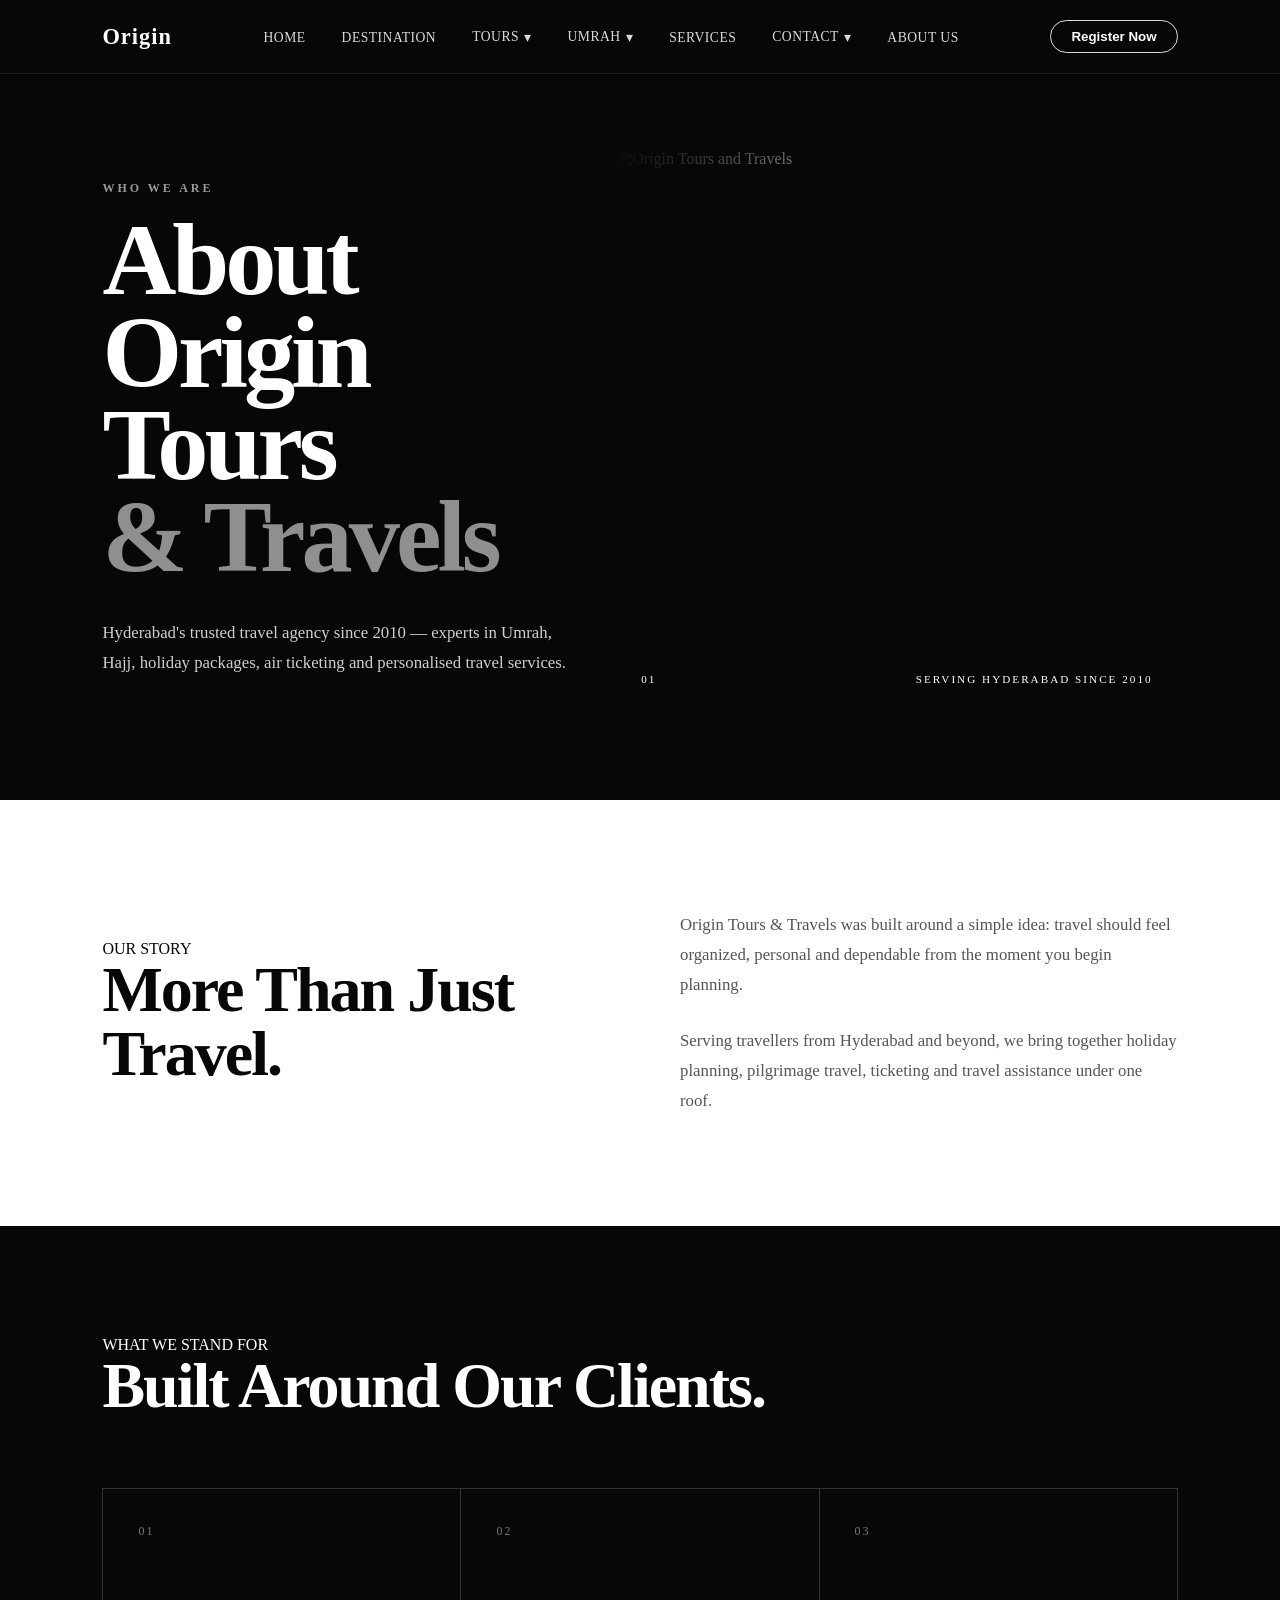
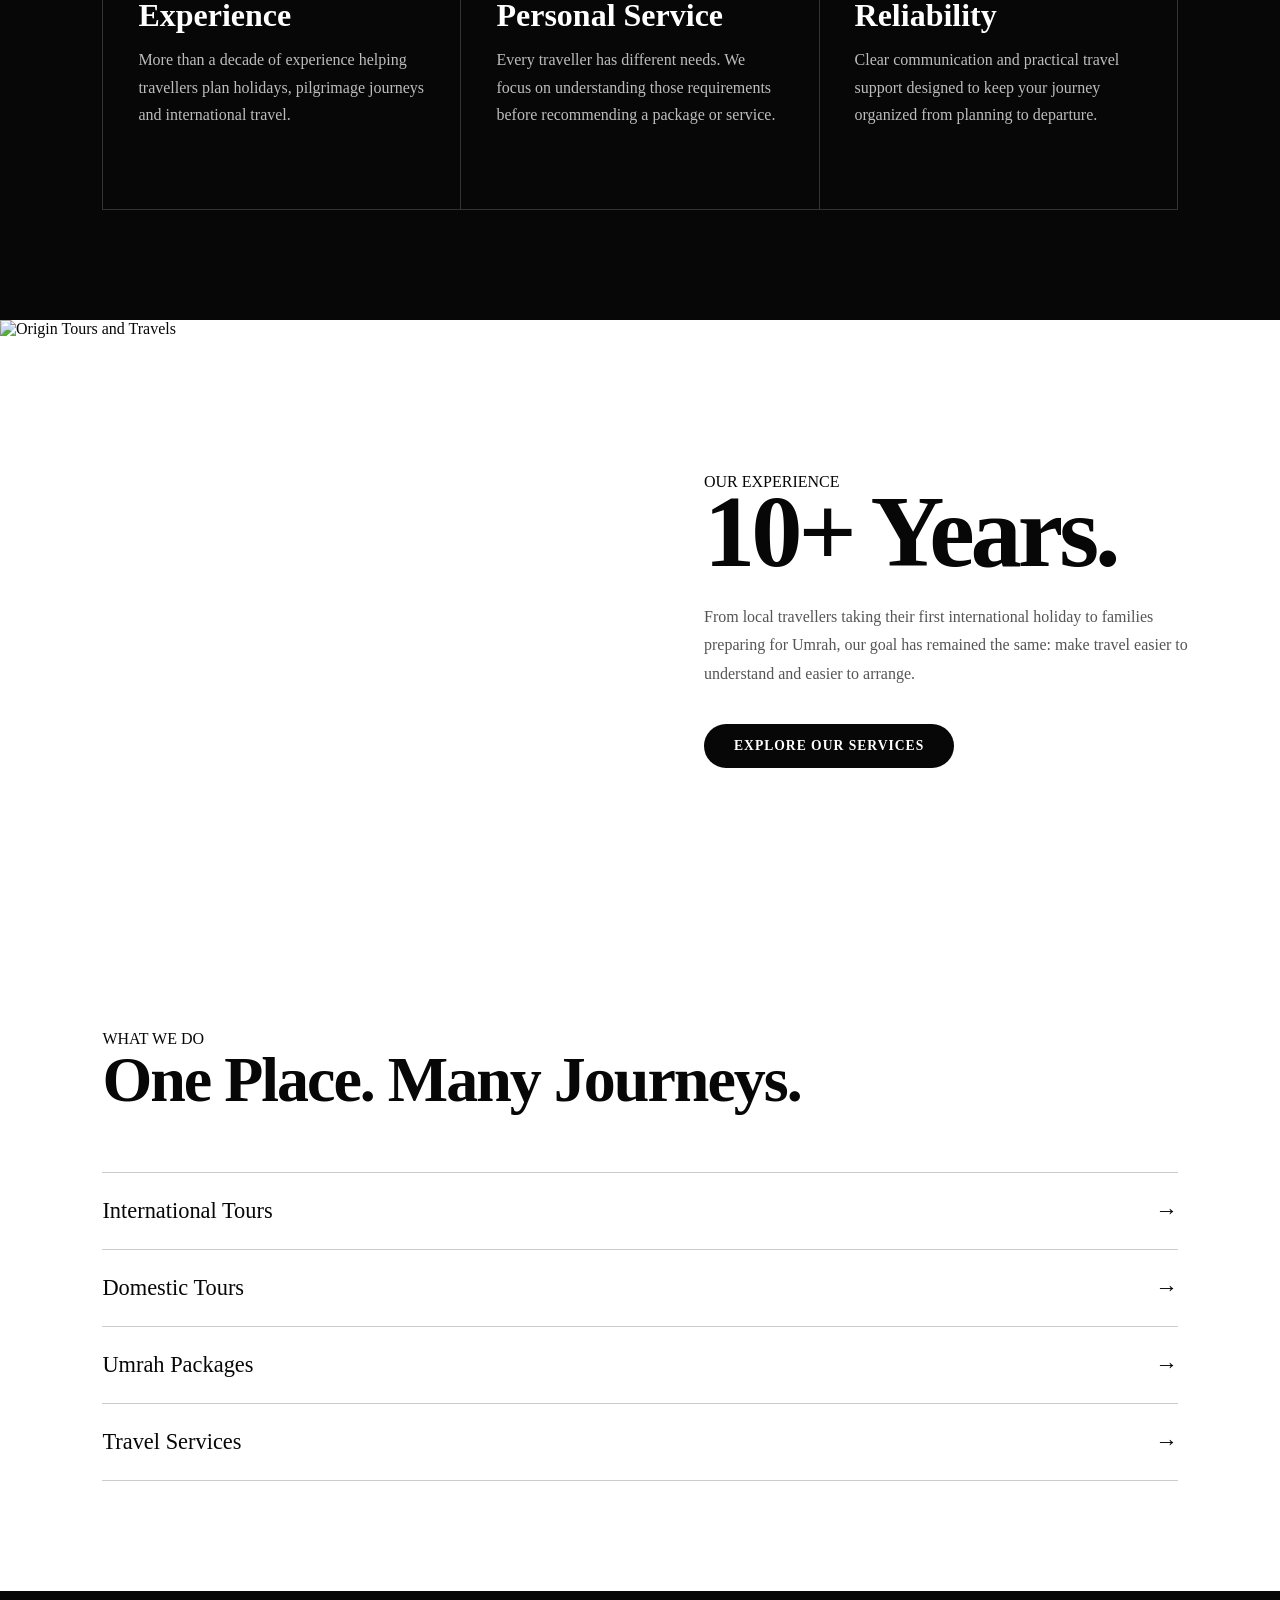
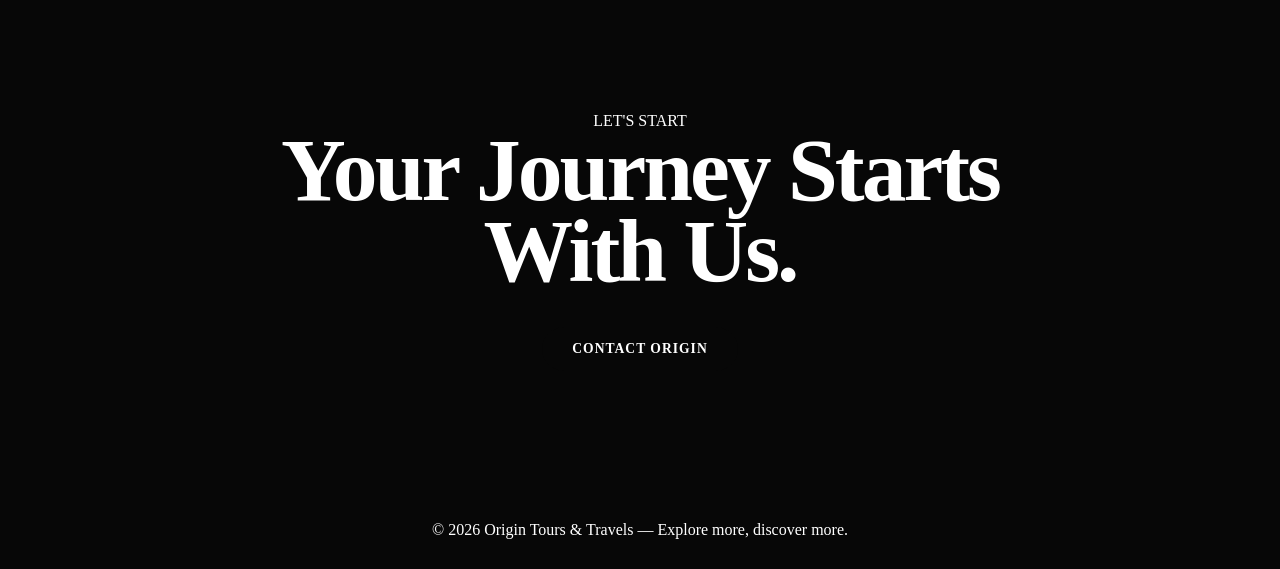
==== about.html @ 69ad1cde "Initial ORIGIN Website" ====
<!DOCTYPE html>
<html lang="en">

<head>
    <meta charset="UTF-8">
    <meta name="viewport" content="width=device-width, initial-scale=1.0">

    <title>Origin — About Us</title>

    <link rel="stylesheet" href="style.css">

    <style>
        @import url('https://fonts.googleapis.com/css2?family=Montserrat:ital,wght@1,200&display=swap');
        /* ========================================================
   ABOUT HERO
======================================================== */

.about-hero {
  position: relative;

  min-height: 75vh;

  display: grid;

  grid-template-columns: 45% 55%;

  align-items: center;

  padding: 150px 8% 90px;

  background-color: #070707;

  color: #ffffff;

  overflow: hidden;
}

.about-hero-content {
  position: relative;

  z-index: 2;

  max-width: 800px;
}

.about-label {
  margin-bottom: 18px;

  font-size: 0.75rem;

  font-weight: 700;

  letter-spacing: 3px;

  text-transform: uppercase;

  color: #999999;
}

.about-hero h1 {
  max-width: 800px;

  font-size: clamp(3.5rem, 8vw, 7rem);

  line-height: 0.9;

  font-weight: 700;

  letter-spacing: -4px;
}

.about-hero h1 span {
  display: block;

  color: #8f8f8f;
}

.about-intro {
  max-width: 620px;

  margin-top: 35px;

  font-size: 1.05rem;

  line-height: 1.8;

  color: #cfcfcf;
}


/* ========================================================
   ABOUT HERO IMAGE
======================================================== */

.about-hero-visual {
  position: relative;

  height: 560px;

  margin-left: 30px;

  overflow: hidden;

  align-self: center;
}

.about-hero-visual img {
  width: 100%;
  height: 100%;

  display: block;

  object-fit: cover;

  object-position: center;

  opacity: 0.9;
}

.about-hero-visual::after {
  content: "";

  position: absolute;

  inset: 0;

  background:
    linear-gradient(
      to right,
      #070707 0%,
      rgba(7, 7, 7, 0.75) 12%,
      rgba(7, 7, 7, 0.15) 38%,
      transparent 60%
    );

  pointer-events: none;
}

.about-hero-visual::before {
  content: "";

  position: absolute;

  inset: 0;

  z-index: 1;

  background:
    linear-gradient(
      to bottom,
      rgba(7, 7, 7, 0.35),
      transparent 20%,
      transparent 80%,
      rgba(7, 7, 7, 0.7)
    );

  pointer-events: none;
}


/* ========================================================
   ABOUT HERO CAPTION
======================================================== */

.about-hero-visual .hero-image-caption {
  position: absolute;

  z-index: 2;

  bottom: 25px;

  left: 25px;

  right: 25px;

  display: flex;

  justify-content: space-between;

  align-items: center;

  color: #ffffff;

  font-size: 0.7rem;

  letter-spacing: 2px;

  text-transform: uppercase;
}


/* ========================================================
   ABOUT STORY
======================================================== */

.about-story {
  display: grid;

  grid-template-columns: 1fr 1fr;

  gap: 80px;

  padding: 110px 8%;

  background-color: #ffffff;

  color: #070707;

  align-items: center;
}

.about-story-heading {
  max-width: 650px;
}

.about-story-heading h2 {
  font-size: clamp(2.5rem, 5vw, 4.5rem);

  line-height: 1;

  letter-spacing: -2px;
}

.about-story-text {
  max-width: 550px;

  color: #555555;

  line-height: 1.8;

  font-size: 1.05rem;
}

.about-story-text p + p {
  margin-top: 25px;
}


/* ========================================================
   ABOUT VALUES
======================================================== */

.about-values {
  padding: 110px 8%;

  background-color: #070707;

  color: #ffffff;
}

.about-values-heading {
  max-width: 700px;

  margin-bottom: 70px;
}

.about-values-heading h2 {
  font-size: clamp(2.5rem, 5vw, 4.5rem);

  line-height: 1;

  letter-spacing: -2px;
}

.about-values-grid {
  display: grid;

  grid-template-columns: repeat(3, 1fr);

  gap: 1px;

  background-color: #333333;

  border: 1px solid #333333;
}

.about-value {
  min-height: 320px;

  padding: 35px;

  background-color: #070707;
}

.about-value-number {
  display: block;

  margin-bottom: 60px;

  color: #777777;

  font-size: 0.75rem;

  letter-spacing: 2px;
}

.about-value h3 {
  margin-bottom: 15px;

  font-size: 2rem;

  line-height: 1;
}

.about-value p {
  color: #bdbdbd;

  line-height: 1.7;
}


/* ========================================================
   ABOUT EXPERIENCE
======================================================== */

.about-experience {
  display: grid;

  grid-template-columns: 1fr 1fr;

  min-height: 600px;

  background-color: #ffffff;

  color: #070707;
}

.about-experience-image {
  min-height: 600px;
}

.about-experience-image img {
  width: 100%;
  height: 100%;

  display: block;

  object-fit: cover;
}

.about-experience-content {
  padding: 80px 10%;

  display: flex;

  flex-direction: column;

  justify-content: center;

  align-items: flex-start;
}

.about-experience-content h2 {
  margin-bottom: 30px;

  font-size: clamp(4rem, 8vw, 8rem);

  line-height: 0.8;

  letter-spacing: -4px;
}

.about-experience-content p:not(.section-label) {
  max-width: 500px;

  margin-bottom: 35px;

  color: #555555;

  line-height: 1.8;
}


/* ========================================================
   ABOUT BUTTON
======================================================== */

.about-btn {
  display: inline-block;

  padding: 14px 30px;

  background-color: #070707;

  color: #ffffff;

  border-radius: 30px;

  text-decoration: none;

  font-size: 0.85rem;

  font-weight: 700;

  letter-spacing: 1px;

  text-transform: uppercase;

  transition:
    transform 0.2s ease;
}

.about-btn:hover {
  transform: translateY(-3px);
}


/* ========================================================
   ABOUT SERVICES
======================================================== */

.about-services {
  padding: 110px 8%;

  background-color: #ffffff;

  color: #070707;
}

.about-services-heading {
  max-width: 700px;

  margin-bottom: 60px;
}

.about-services-heading h2 {
  font-size: clamp(2.5rem, 5vw, 4.5rem);

  line-height: 1;

  letter-spacing: -2px;
}

.about-services-list {
  border-top: 1px solid #cccccc;
}

.about-service-item {
  display: flex;

  justify-content: space-between;

  align-items: center;

  padding: 25px 0;

  border-bottom: 1px solid #cccccc;

  color: #070707;

  text-decoration: none;

  font-size: 1.4rem;

  transition:
    padding-left 0.2s ease;
}

.about-service-item:hover {
  padding-left: 10px;
}


/* ========================================================
   ABOUT CTA
======================================================== */

.about-cta {
  min-height: 500px;

  padding: 100px 8%;

  background-color: #070707;

  color: #ffffff;

  display: flex;

  flex-direction: column;

  align-items: center;

  justify-content: center;

  text-align: center;
}

.about-cta h2 {
  max-width: 900px;

  margin-bottom: 35px;

  font-size: clamp(3rem, 7vw, 6rem);

  line-height: 0.9;

  letter-spacing: -3px;
}


/* ========================================================
   ABOUT RESPONSIVE
======================================================== */

@media (max-width: 1000px) {

  .about-hero {
    grid-template-columns: 1fr 1fr;
  }

  .about-hero-visual {
    height: 500px;
  }

  .about-values-grid {
    grid-template-columns: 1fr;
  }

}


@media (max-width: 900px) {

  .about-story {
    grid-template-columns: 1fr;
  }

  .about-experience {
    grid-template-columns: 1fr;
  }

  .about-experience-image {
    min-height: 450px;
  }

}


@media (max-width: 700px) {

  .about-hero {
    min-height: 75vh;

    grid-template-columns: 1fr;

    padding: 140px 6% 70px;
  }

  .about-hero h1 {
    letter-spacing: -2px;
  }

  .about-intro {
    font-size: 0.95rem;
  }

  .about-hero-visual {
    height: 400px;

    margin-left: 0;

    margin-top: 50px;
  }

  .about-story {
    padding: 80px 6%;
  }

  .about-values {
    padding: 80px 6%;
  }

  .about-value {
    min-height: 280px;

    padding: 28px;
  }

  .about-experience-image {
    min-height: 350px;
  }

  .about-experience-content {
    padding: 70px 6%;
  }

  .about-services {
    padding: 80px 6%;
  }

  .about-service-item {
    font-size: 1.1rem;
  }

  .about-cta {
    min-height: 400px;

    padding: 80px 6%;
  }

}
    </style>
</head>

<body>

    <!-- ========================================================
         NAVBAR
    ========================================================= -->

    <header class="navbar">

        <div class="logo">
            Origin
        </div>

        <nav class="nav-links">

            <div class="nav-item">
                <a href="index.html" class="nav-link">
                    Home
                </a>
            </div>

            <div class="nav-item">
                <a href="destinations.html" class="nav-link">
                    Destination
                </a>
            </div>

            <div class="nav-item has-dropdown">

                <a href="tours.html" class="nav-link">
                    Tours
                </a>

                <div class="dropdown">
                    <a href="Internationaltours.html">
                        International Tours
                    </a>

                    <a href="Domestictours.html">
                        Domestic Tours
                    </a>
                </div>

            </div>

            <div class="nav-item has-dropdown">

                <a href="Umrah.html" class="nav-link">
                    Umrah
                </a>

                <div class="dropdown">
                    <a href="Umrah.html">
                        Economy Umrah
                    </a>

                    <a href="Umrah.html">
                        VIP Umrah
                    </a>
                </div>

            </div>

            <div class="nav-item">

                <a href="services.html" class="nav-link">
                    Services
                </a>

            </div>

            <div class="nav-item has-dropdown">

                <a href="contact.html" class="nav-link">
                    Contact
                </a>

                <div class="dropdown">

                    <a href="contact.html">
                        Contact Page
                    </a>

                    <a href="mailto:Originsoftware@gmail.com">
                        Email
                    </a>

                    <a
                        href="https://www.instagram.com/originsoftwares"
                        target="_blank"
                    >
                        Instagram
                    </a>

                </div>

            </div>

            <div class="nav-item">

                <a href="about.html" class="nav-link">
                    About Us
                </a>

            </div>

        </nav>

        <button class="nav-btn">
            Register Now
        </button>

    </header>


    <!-- ========================================================
         MAIN
    ========================================================= -->

    <main>


        <!-- ====================================================
             ABOUT HERO
        ===================================================== -->

        <section class="about-hero">

            <div class="about-hero-content">

                <p class="about-label">
                    WHO WE ARE
                </p>

                <h1>
                    About Origin Tours
                    <span>&amp; Travels</span>
                </h1>

                <p class="about-intro">
                    Hyderabad's trusted travel agency since 2010 —
                    experts in Umrah, Hajj, holiday packages,
                    air ticketing and personalised travel services.
                </p>

            </div>


            <!-- HERO IMAGE -->

            <div class="about-hero-visual">

                <img
                    src="New folder/about-hero.jpg"
                    alt="Origin Tours and Travels"
                >

                <div class="hero-image-caption">

                    <span>
                        01
                    </span>

                    <span>
                        SERVING HYDERABAD SINCE 2010
                    </span>

                </div>

            </div>

        </section>


        <!-- ====================================================
             INTRO / STORY
        ===================================================== -->

        <section class="about-story">

            <div class="about-story-heading">

                <p class="section-label">
                    OUR STORY
                </p>

                <h2>
                    More Than
                    Just Travel.
                </h2>

            </div>

            <div class="about-story-text">

                <p>
                    Origin Tours &amp; Travels was built around a simple
                    idea: travel should feel organized, personal and
                    dependable from the moment you begin planning.
                </p>

                <p>
                    Serving travellers from Hyderabad and beyond,
                    we bring together holiday planning, pilgrimage
                    travel, ticketing and travel assistance under one roof.
                </p>

            </div>

        </section>


        <!-- ====================================================
             WHAT WE STAND FOR
        ===================================================== -->

        <section class="about-values">

            <div class="about-values-heading">

                <p class="section-label">
                    WHAT WE STAND FOR
                </p>

                <h2>
                    Built Around
                    Our Clients.
                </h2>

            </div>


            <div class="about-values-grid">


                <!-- VALUE 01 -->

                <article class="about-value">

                    <span class="about-value-number">
                        01
                    </span>

                    <h3>
                        Experience
                    </h3>

                    <p>
                        More than a decade of experience helping
                        travellers plan holidays, pilgrimage journeys
                        and international travel.
                    </p>

                </article>


                <!-- VALUE 02 -->

                <article class="about-value">

                    <span class="about-value-number">
                        02
                    </span>

                    <h3>
                        Personal Service
                    </h3>

                    <p>
                        Every traveller has different needs.
                        We focus on understanding those requirements
                        before recommending a package or service.
                    </p>

                </article>


                <!-- VALUE 03 -->

                <article class="about-value">

                    <span class="about-value-number">
                        03
                    </span>

                    <h3>
                        Reliability
                    </h3>

                    <p>
                        Clear communication and practical travel
                        support designed to keep your journey
                        organized from planning to departure.
                    </p>

                </article>

            </div>

        </section>


        <!-- ====================================================
             EXPERIENCE SECTION
        ===================================================== -->

        <section class="about-experience">

            <div class="about-experience-image">

                <img
                    src="New folder/about-team.jpg"
                    alt="Origin Tours and Travels"
                >

            </div>

            <div class="about-experience-content">

                <p class="section-label">
                    OUR EXPERIENCE
                </p>

                <h2>
                    10+
                    Years.
                </h2>

                <p>
                    From local travellers taking their first
                    international holiday to families preparing
                    for Umrah, our goal has remained the same:
                    make travel easier to understand and easier
                    to arrange.
                </p>

                <a
                    href="services.html"
                    class="about-btn"
                >
                    Explore Our Services
                </a>

            </div>

        </section>


        <!-- ====================================================
             SERVICES / CAPABILITIES
        ===================================================== -->

        <section class="about-services">

            <div class="about-services-heading">

                <p class="section-label">
                    WHAT WE DO
                </p>

                <h2>
                    One Place.
                    Many Journeys.
                </h2>

            </div>


            <div class="about-services-list">

                <a
                    href="Internationaltours.html"
                    class="about-service-item"
                >
                    <span>International Tours</span>
                    <span>&rarr;</span>
                </a>

                <a
                    href="Domestictours.html"
                    class="about-service-item"
                >
                    <span>Domestic Tours</span>
                    <span>&rarr;</span>
                </a>

                <a
                    href="Umrah.html"
                    class="about-service-item"
                >
                    <span>Umrah Packages</span>
                    <span>&rarr;</span>
                </a>

                <a
                    href="services.html"
                    class="about-service-item"
                >
                    <span>Travel Services</span>
                    <span>&rarr;</span>
                </a>

            </div>

        </section>


        <!-- ====================================================
             CTA
        ===================================================== -->

        <section class="about-cta">

            <p class="section-label">
                LET'S START
            </p>

            <h2>
                Your Journey
                Starts With Us.
            </h2>

            <a
                href="contact.html"
                class="about-btn"
            >
                Contact Origin
            </a>

        </section>

    </main>


    <!-- ========================================================
         FOOTER
    ========================================================= -->

    <footer class="hero-footer">

        <p>
            &copy; 2026 Origin Tours &amp; Travels
            &mdash;
            Explore more, discover more.
        </p>

    </footer>

</body>

</html>
---- style.css ----
/* ========================================================
    1. BASE TYPOGRAPHY & ELEMENTS
    ======================================================== */
    /*
    h1, h2, h3, h4, h5 {
        font-family: "Courier New", Courier, monospace;
        font-size: 28px;
        line-height: 1.5;
        white-space: pre-wrap;
        margin-top: 5px;
        margin-bottom: 5px;
    }

    h6 {
        font-family: "Courier New", Courier, monospace;
        font-size: 22px;
        line-height: 1.5;
        white-space: pre-wrap;
        margin-top: 15px;
        margin-bottom: 0px;
    }

    pre {
        font-family: "Courier New", Courier, monospace;
        font-size: 16px;
        line-height: 1.5;
        white-space: pre-wrap;
        width: 60%;
        max-width: 800px;
        margin: 0 auto;
        font-weight: 500;
    }

    .smooch-sans {
        font-family: "Smooch Sans", sans-serif;
        font-optical-sizing: auto;
        font-weight: 400;
        font-style: normal;
    }
    .smooch-sans--light { font-weight: 300; }
    .smooch-sans--bold  { font-weight: 700; }
    */


    /* ========================================================
    2. HERO & BUTTONS SYSTEM
    ======================================================== */
    /*
    .hero {
        padding: 4rem 2rem 3rem;
        text-align: center;
        border-bottom: 1px solid #eee;
    }

    .hero-badge {
        display: inline-block;
        background: #e6f1fb;
        color: #185fa5;
        font-size: 12px;
        padding: 4px 14px;
        border-radius: 20px;
        margin-bottom: 1.5rem;
    }

    .hero h1 {
        font-size: 2.4rem;
        font-weight: 500;
        margin: 0 0 1rem;
        line-height: 1.2;
    }

    .hero p {
        font-size: 1.05rem;
        color: #666;
        max-width: 520px;
        margin: 0 auto 2rem;
        line-height: 1.7;
    }

    .hero-btns {
        display: flex;
        gap: 12px;
        justify-content: center;
        flex-wrap: wrap;
    }

    .btn-primary {
        background: #111;
        color: #fff;
        border: none;
        padding: 10px 24px;
        border-radius: 8px;
        font-size: 14px;
        text-decoration: none;
    }

    .btn-outline {
        background: transparent;
        color: #111;
        border: 1px solid #ccc;
        padding: 10px 24px;
        border-radius: 8px;
        font-size: 14px;
        text-decoration: none;
    }
    */


    /* ========================================================
    3. STATS SECTION
    ======================================================== */
    /*
    .stats {
        display: grid;
        grid-template-columns: repeat(3, 1fr);
        border-bottom: 1px solid #eee;
    }

    .stat {
        padding: 2rem;
        text-align: center;
        border-right: 1px solid #eee;
    }

    .stat:last-child {
        border-right: none;
    }

    .stat-num {
        font-size: 2rem;
        font-weight: 500;
    }

    .stat-label {
        font-size: 13px;
        color: #888;
        margin-top: 4px;
    }
    */


    /* ========================================================
    4. CARD LAYOUT GRID (LIGHT MODE DEFAULT)
    ======================================================== */
    /*
    .cards-section {
        padding: 4rem 2rem;
        background: #fff;
    }

    .big-card-container {
        width: 100%;
        max-width: 1200px;
        margin: 0 auto;
        background: #fff;
        border: 1px solid #eee;
        border-radius: 16px;
        padding: 2.5rem;
        box-sizing: border-box;
    }

    .quick-access-title {
        font-size: 22px !important;
        font-weight: 500;
        margin-top: 0 !important;
        margin-bottom: 2rem !important;
        color: #111;
    }

    .inner-cards-grid {
        display: grid;
        grid-template-columns: 1fr; 
        gap: 16px;
    }

    .individual-card, .cardsa {
        background: #fff; 
        border: 1px solid #eaeaea; 
        border-radius: 12px; 
        padding: 1.5rem; 
        text-decoration: none;      
        display: block; 
        box-sizing: border-box;
        cursor: pointer; 
    } 

    .individual-card h3, .cardsa h3 { 
        font-size: 16px !important; 
        font-weight: 600; 
        margin-top: 0 !important;
        margin-bottom: 8px !important; 
        color: #111 !important; 
    } 

    .individual-card p, .cardsa p { 
        font-size: 13px !important; 
        color: #666 !important; 
        margin: 0 !important; 
        line-height: 1.6 !important; 
    }
    */


    /* ========================================================
    5. LIGHT MODE HOVER EFFECTS
    ======================================================== */
    /*
    .individual-card:hover, .cardsa:hover { 
        background: #000000 !important; 
        border-color: #000000 !important; 
        box-shadow: 0 10px 30px rgba(0, 0, 0, 0.15) !important; 
        transform: translateY(-2px) !important;
    } 

    .individual-card:hover h3, .cardsa:hover h3,
    .individual-card:hover p, .cardsa:hover p { 
        color: #ffffff !important; 
    }
    */


    /* ========================================================
    6. GLOBAL DARK MODE OVERRIDES
    ======================================================== */
    /*
    body.dark-mode {
        background-color: #121212 !important;
        color: #ffffff !important;
    }

    body.dark-mode .cards-section {
        background: #121212 !important;
    }

    body.dark-mode .big-card-container {
        background: #141414 !important;
        border-color: #222222 !important;
    }

    body.dark-mode .individual-card, body.dark-mode .cardsa {
        background: #121212 !important;
        border-color: #2a2a2a !important;
    }

    body.dark-mode .quick-access-title,
    body.dark-mode .individual-card h3, body.dark-mode .cardsa h3 {
        color: #ffffff !important;
    }

    body.dark-mode .individual-card p, body.dark-mode .cardsa p {
        color: #aaaaaa !important; 
    }

    body.dark-mode .hero p,
    body.dark-mode .stat-label {
        color: #b0b0b0 !important;
    }

    body.dark-mode .hero,
    body.dark-mode .stats,
    body.dark-mode .stat {
        border-color: #2a2a2a !important;
    }
    */

    /* HERO BUTTON FIXES FOR DARK MODE */

    /*
    body.dark-mode .btn-primary {
        background: #ffffff !important;   */ /* Turns button background white */
    /*  color: #121212 !important;      */ /* Turns text dark inside the button */
    /* } */

    /*
    body.dark-mode .btn-outline {
        color: #ffffff !important;
        border-color: #666666 !important;
    }

    body.dark-mode .hero-badge {
        background: #22303f !important;
        color: #64b5f6 !important;
    }
    */

    /* Dark Mode Hover Behavior Override */

    /*
    body.dark-mode .individual-card:hover, body.dark-mode .cardsa:hover {
        background: #ffffff !important;         
        border-color: #ffffff !important;    
        box-shadow: 0 10px 30px rgba(255, 255, 255, 0.15) !important; 
        transform: translateY(-4px) !important; 
    }

    body.dark-mode .individual-card:hover h3, body.dark-mode .cardsa:hover h3 {
        color: #000000 !important;
    }

    body.dark-mode .individual-card:hover p, body.dark-mode .cardsa:hover p {
        color: #222222 !important;   
    }
    */


    /* ========================================================
    7. GLOBAL TRANSITIONS UTILITY
    ======================================================== */
    /*
    body, 
    .cards-section, 
    .big-card-container, 
    .individual-card, 
    .cardsa,
    .individual-card h3, 
    .cardsa h3,
    .individual-card p, 
    .cardsa p,
    .hero, 
    .stats, 
    .stat, 
    .btn-outline, 
    .btn-primary,
    .hero-badge {
        transition: background 0.25s ease, 
                    background-color 0.25s ease, 
                    border-color 0.25s ease, 
                    color 0.25s ease, 
                    transform 0.25s ease, 
                    box-shadow 0.25s ease;
    }
    */
    /* Reset margins to prevent weird gaps around the screen edge */
    /* Reset margins to prevent weird gaps around the screen edge */
    /* Reset margins to prevent weird gaps around the screen edge */


 * {
  margin: 0;
  padding: 0;
  box-sizing: border-box;
}

html,
body {
  width: 100%;
  max-width: 100%;
  overflow-x: hidden;
}


/* ========================================================
   HERO / VIDEO CONTAINER
   ======================================================== */

.video-container {
  position: relative;
  width: 100%;
  height: 100vh;
  overflow: hidden;
  display: flex;
  justify-content: flex-start;
  align-items: center;
  padding-left: 8%;
}
/* ========================================================
   HOME HERO ADDITIONS
======================================================== */

.home-label {
  margin-bottom: 5px;

  font-size: 0.75rem;

  font-weight: 700;

  letter-spacing: 3px;

  text-transform: uppercase;

  color: #dddddd;
}

.hero-content h1 span {
  display: block;

  color: #cfcfcf;
}

.hero-actions {
  display: flex;

  align-items: center;

  gap: 15px;

  margin-top: 5px;
}

.hero-btn {
  display: inline-block;

  background-color: #ffffff;
  color: #060606d6;

  border: 1px solid #ffffff;

  padding: 12px 32px;

  border-radius: 30px;

  font-size: 1rem;
  font-weight: 700;

  text-decoration: none;

  cursor: pointer;
  user-select: none;

  transition:
    background-color 0.25s ease,
    color 0.25s ease,
    border-color 0.25s ease,
    transform 0.25s ease,
    box-shadow 0.25s ease;
}

.hero-btn:hover {
  background-color: transparent;
  color: #ffffff;

  border-color: rgba(255, 255, 255, 0.8);

  transform: none;

  box-shadow:
    0 8px 20px rgba(0, 0, 0, 0.25);
}

.hero-secondary-btn {
  display: inline-block;

  padding: 12px 28px;

  border: 1px solid rgba(255, 255, 255, 0.7);
  border-radius: 30px;

  background-color: transparent;
  color: #ffffff;

  text-decoration: none;

  font-size: 1rem;
  font-weight: 600;

  transition:
    background-color 0.25s ease,
    color 0.25s ease,
    border-color 0.25s ease,
    transform 0.25s ease,
    box-shadow 0.25s ease;
}

.hero-secondary-btn:hover {
  background-color: #ffffff;
  color: #000000;
  border-color: #ffffff;
  transform: none;
  box-shadow:
    0 8px 20px rgba(0, 0, 0, 0.25);
}

/* ========================================================
   HOME INTRO
======================================================== */

.home-intro {
  display: grid;

  grid-template-columns: 1fr 1fr;

  gap: 80px;

  padding: 110px 8%;

  background-color: #ffffff;

  color: #070707;

  align-items: center;
}

.home-intro-heading {
  max-width: 650px;
}

.home-intro-heading h2 {
  font-size: clamp(2.8rem, 5vw, 5rem);

  line-height: 0.95;

  letter-spacing: -3px;
}

.home-intro-content {
  max-width: 550px;
}

.home-intro-content p {
  margin-bottom: 30px;

  color: #555555;

  line-height: 1.8;

  font-size: 1.05rem;
}

.home-text-link {
  display: inline-block;

  color: inherit;

  text-decoration: none;

  font-size: 0.8rem;

  font-weight: 700;

  letter-spacing: 1px;

  text-transform: uppercase;
}

.home-text-link:hover {
  text-decoration: underline;
}


/* ========================================================
   HOME DESTINATIONS
======================================================== */

.home-destinations {
  padding: 110px 8%;

  background-color: #070707;

  color: #ffffff;
}

.home-section-heading {
  display: flex;

  justify-content: space-between;

  align-items: flex-end;

  gap: 40px;

  margin-bottom: 60px;
}

.home-section-heading h2 {
  max-width: 700px;

  font-size: clamp(2.8rem, 5vw, 5rem);

  line-height: 0.95;

  letter-spacing: -3px;
}

.home-section-heading .home-text-link {
  color: #ffffff;

  white-space: nowrap;
}


/* ========================================================
   HOME DESTINATION GRID
======================================================== */

.home-destination-grid {
  display: grid;

  grid-template-columns: repeat(4, 1fr);

  gap: 20px;
}

.home-destination-card {
  background-color: #111111;

  overflow: hidden;

  border-radius: 4px;

  transition:
    transform 0.3s ease;
}

.home-destination-card:hover {
  transform: translateY(-8px);
}

.home-destination-image {
  width: 100%;

  height: 300px;

  overflow: hidden;
}

.home-destination-image img {
  width: 100%;

  height: 100%;

  display: block;

  object-fit: cover;

  transition:
    transform 0.5s ease;
}

.home-destination-card:hover
.home-destination-image img {
  transform: scale(1.06);
}

.home-destination-content {
  padding: 22px;

  display: grid;

  grid-template-columns: auto 1fr auto;

  align-items: center;

  gap: 15px;
}

.home-destination-content span {
  color: #777777;

  font-size: 0.7rem;

  letter-spacing: 2px;
}

.home-destination-content h3 {
  font-size: 1.3rem;

  line-height: 1;
}

.home-destination-content a {
  color: #ffffff;

  text-decoration: none;

  font-size: 0.75rem;

  font-weight: 700;
}

.home-destination-content a:hover {
  text-decoration: underline;
}


/* ========================================================
   HOME SERVICES
======================================================== */

.home-services {
  padding: 110px 8%;

  background-color: #ffffff;

  color: #070707;
}

.home-services-heading {
  max-width: 750px;

  margin-bottom: 60px;
}

.home-services-heading h2 {
  font-size: clamp(2.8rem, 5vw, 5rem);

  line-height: 0.95;

  letter-spacing: -3px;
}

.home-services-list {
  border-top: 1px solid #cccccc;
}

.home-service-item {
  display: flex;

  justify-content: space-between;

  align-items: center;

  padding: 27px 0;

  border-bottom: 1px solid #cccccc;

  color: #070707;

  text-decoration: none;

  font-size: 1.4rem;

  transition:
    padding-left 0.2s ease;
}

.home-service-item:hover {
  padding-left: 10px;
}


/* ========================================================
   HOME UMRAH
======================================================== */

.home-umrah {
  display: grid;

  grid-template-columns: 1fr 1fr;

  min-height: 620px;

  background-color: #070707;

  color: #ffffff;
}

.home-umrah-image {
  min-height: 620px;
}

.home-umrah-image img {
  width: 100%;

  height: 100%;

  display: block;

  object-fit: cover;
}

.home-umrah-content {
  padding: 90px 10%;

  display: flex;

  flex-direction: column;

  justify-content: center;

  align-items: flex-start;
}

.home-umrah-content h2 {
  max-width: 600px;

  margin-bottom: 30px;

  font-size: clamp(3rem, 6vw, 6rem);

  line-height: 0.9;

  letter-spacing: -3px;
}

.home-umrah-content p:not(.section-label) {
  max-width: 500px;

  margin-bottom: 35px;

  color: #c0c0c0;

  line-height: 1.8;
}


/* ========================================================
   HOME BUTTON
======================================================== */

.home-btn {
  display: inline-block;

  padding: 14px 30px;

  background-color: #ffffff;

  color: #000000;

  border-radius: 30px;

  text-decoration: none;

  font-size: 0.85rem;

  font-weight: 700;

  letter-spacing: 1px;

  text-transform: uppercase;

  transition:
    transform 0.2s ease;
}

.home-btn:hover {
  transform: translateY(-3px);
}


/* ========================================================
   HOME CTA
======================================================== */

.home-cta {
  min-height: 550px;

  padding: 100px 8%;

  background-color: #ffffff;

  color: #070707;

  display: flex;

  flex-direction: column;

  align-items: center;

  justify-content: center;

  text-align: center;
}

.home-cta h2 {
  max-width: 900px;

  margin-bottom: 35px;

  font-size: clamp(4rem, 8vw, 8rem);

  line-height: 0.85;

  letter-spacing: -4px;
}


/* ========================================================
   HOME RESPONSIVE
======================================================== */

@media (max-width: 1100px) {

  .home-destination-grid {
    grid-template-columns: repeat(2, 1fr);
  }

}


@media (max-width: 900px) {

  .home-intro {
    grid-template-columns: 1fr;

    gap: 40px;
  }

  .home-umrah {
    grid-template-columns: 1fr;
  }

  .home-umrah-image {
    min-height: 450px;
  }

}


@media (max-width: 700px) {

  .hero-actions {
    flex-wrap: wrap;
  }

  .home-intro {
    padding: 80px 6%;
  }

  .home-destinations {
    padding: 80px 6%;
  }

  .home-section-heading {
    flex-direction: column;

    align-items: flex-start;

    margin-bottom: 45px;
  }

  .home-destination-grid {
    grid-template-columns: 1fr;
  }

  .home-destination-image {
    height: 260px;
  }

  .home-services {
    padding: 80px 6%;
  }

  .home-service-item {
    font-size: 1.1rem;
  }

  .home-umrah-image {
    min-height: 350px;
  }

  .home-umrah-content {
    padding: 70px 6%;
  }

  .home-cta {
    min-height: 400px;

    padding: 80px 6%;
  }

}

.bg-video {
  position: absolute;
  top: 0;
  left: 0;
  width: 100%;
  height: 100%;
  object-fit: cover;
  z-index: 1;
}

.overlay {
  position: absolute;
  top: 0;
  left: 0;
  width: 100%;
  height: 100%;
  background: rgba(0, 0, 0, 0.4);
  z-index: 2;
}

.hero-content {
  position: relative;
  z-index: 3;
  color: #ffffff;
  text-align: left;
  max-width: 550px;
  display: flex;
  flex-direction: column;
  align-items: flex-start;
  gap: 16px;
  user-select: none;
}

#Getstarted {
  margin-top: 0.8px;
}


/* ========================================================
   NAVBAR & LINKS
   ======================================================== */

.navbar {
  position: absolute;
  top: 0;
  left: 0;
  width: 100%;
  display: flex;
  justify-content: space-between;
  align-items: center;
  padding: 20px 8%;
  z-index: 10;
  flex-wrap: nowrap;
  background: #070707;
  border-top: 0px solid rgba(255, 255, 255, 0.35);
  border-bottom: 1px solid rgba(255, 255, 255, 0.08);
  box-shadow: 0 8px 32px rgba(0, 0, 0, 0.2);
}

.logo {
  color: #ffffff;
  font-weight: 700;
  font-size: 1.4rem;
  letter-spacing: 1px;
}

.nav-links {
  display: flex;
  align-items: center;
}

.nav-item {
    position: relative;
    margin: 0 18px;
}

.nav-link {
  color: #ffffff;
  text-decoration: none;
  font-size: 0.85rem;
  letter-spacing: 0.5px;
  text-transform: uppercase;
  opacity: 0.85;
  display: inline-flex;
  align-items: center;
}

.nav-link:hover {
  opacity: 2;
}


/* ========================================================
   DROPDOWN ARROW
   ======================================================== */

/* Arrow ONLY for items that actually have a dropdown */

.has-dropdown .nav-link::after {
  content: "▾";
  font-size: 0.85rem;
  margin-left: 5px;
  display: inline-block;
  transition: transform 0.2s ease;
}

.has-dropdown:hover .nav-link::after {
  transform: rotate(360deg);
}


/* ========================================================
   HOVER DROPDOWN MENU
   ======================================================== */

.dropdown {
  position: absolute;
  margin-top: 3px;
  top: 100%;
  left: 0;
  min-width: 170px;
  padding: 15px;
  display: none;
  flex-direction: column;
  gap: 10px;

  background: rgba(0, 0, 0, 0.9);

  backdrop-filter: blur(12px);
  -webkit-backdrop-filter: blur(12px);

  border: 1px solid rgba(255, 255, 255, 0.15);
  border-radius: 10px;

  z-index: 1000;
}

.nav-item:hover .dropdown {
  display: flex;
}

.dropdown a {
  margin: 0px;
  padding: 8px 10px;
  text-transform: none;
  font-size: 0.85rem;
  white-space: nowrap;
  color: #ffffff;
  text-decoration: none;
  opacity: 0.85;
}

.dropdown a:hover {
  opacity: 1;
}


/* ========================================================
   NAV BUTTON
   ======================================================== */

.nav-btn {
  background-color: transparent;
  color: #ffffff;
  border: 1px solid rgba(255, 255, 255, 0.85);
  padding: 8px 20px;
  border-radius: 25px;
  font-weight: 600;
  cursor: pointer;
}


/* ========================================================
   FULL-WIDTH BREAKOUT IMAGE SECTION
   ======================================================== */

.image-section {
  width: 100vw !important;
  position: relative;
  left: 50%;
  right: 50%;
  margin-left: -50vw;
  margin-right: -50vw;
  height: 500px;
  background-color: #070707;
}

.image-section img {
  width: 100% !important;
  height: 100% !important;
  object-fit: cover !important;
  object-position: center !important;
  display: block !important;
}


/* ========================================================
   ABOUT SECTION
   ======================================================== */

.about-section {
  background-color: #070707;
  color: #ffffff;
  padding: 60px 8%;
  text-align: center;
  font-size: 1.05rem;
  line-height: 1.6;
  font-style: italic;
}


/* ========================================================
   EXPLORE SECTION
   ======================================================== */

.hero {
  background-color: #ffffff;
  color: #000000;
  padding: 100px 8%;
  text-align: center;
  min-height: 300px;
  display: flex;
  justify-content: center;
  align-items: center;
}

.heroh2 {
  background-color: #070707;
  color: #ffffff;
  padding: 60px 8%;
  text-align: center;
  font-size: 2.05rem;
  line-height: 1.6;
  font-style: italic;
}

.heroh3 {
  background-color: #070707;
  color: #ffffff;
  padding: 60px 8%;
  text-align: center;
  font-size: 1.50rem;
  line-height: 1.6;
  font-style: italic;
}

.hero-footer {
  background-color: #070707;
  color: white;
  text-align: center;
  padding: 30px;
}


/* ========================================================
   ACCESSIBILITY & TYPOGRAPHY
   ======================================================== */

a:focus-visible,
button:focus-visible,
.nav-link:focus-visible {
  outline: 2px solid #ffffff;
  outline-offset: 3px;
  user-select: none;
}

.montserrat {
  font-family: "Montserrat", sans-serif;
  font-optical-sizing: auto;
  font-weight: 200;
  font-style: italic;
}


/* ========================================================
   RESPONSIVE — MOBILE
   ======================================================== */

@media (max-width: 700px) {

  .nav-links {
    display: none;
  }

  .video-container {
    padding-left: 6%;
  }

  .hero-content {
    max-width: 90%;
  }

  .hero-content h1 {
    font-size: 1.8rem;
  }

  .image-section {
    height: 350px;
  }
}
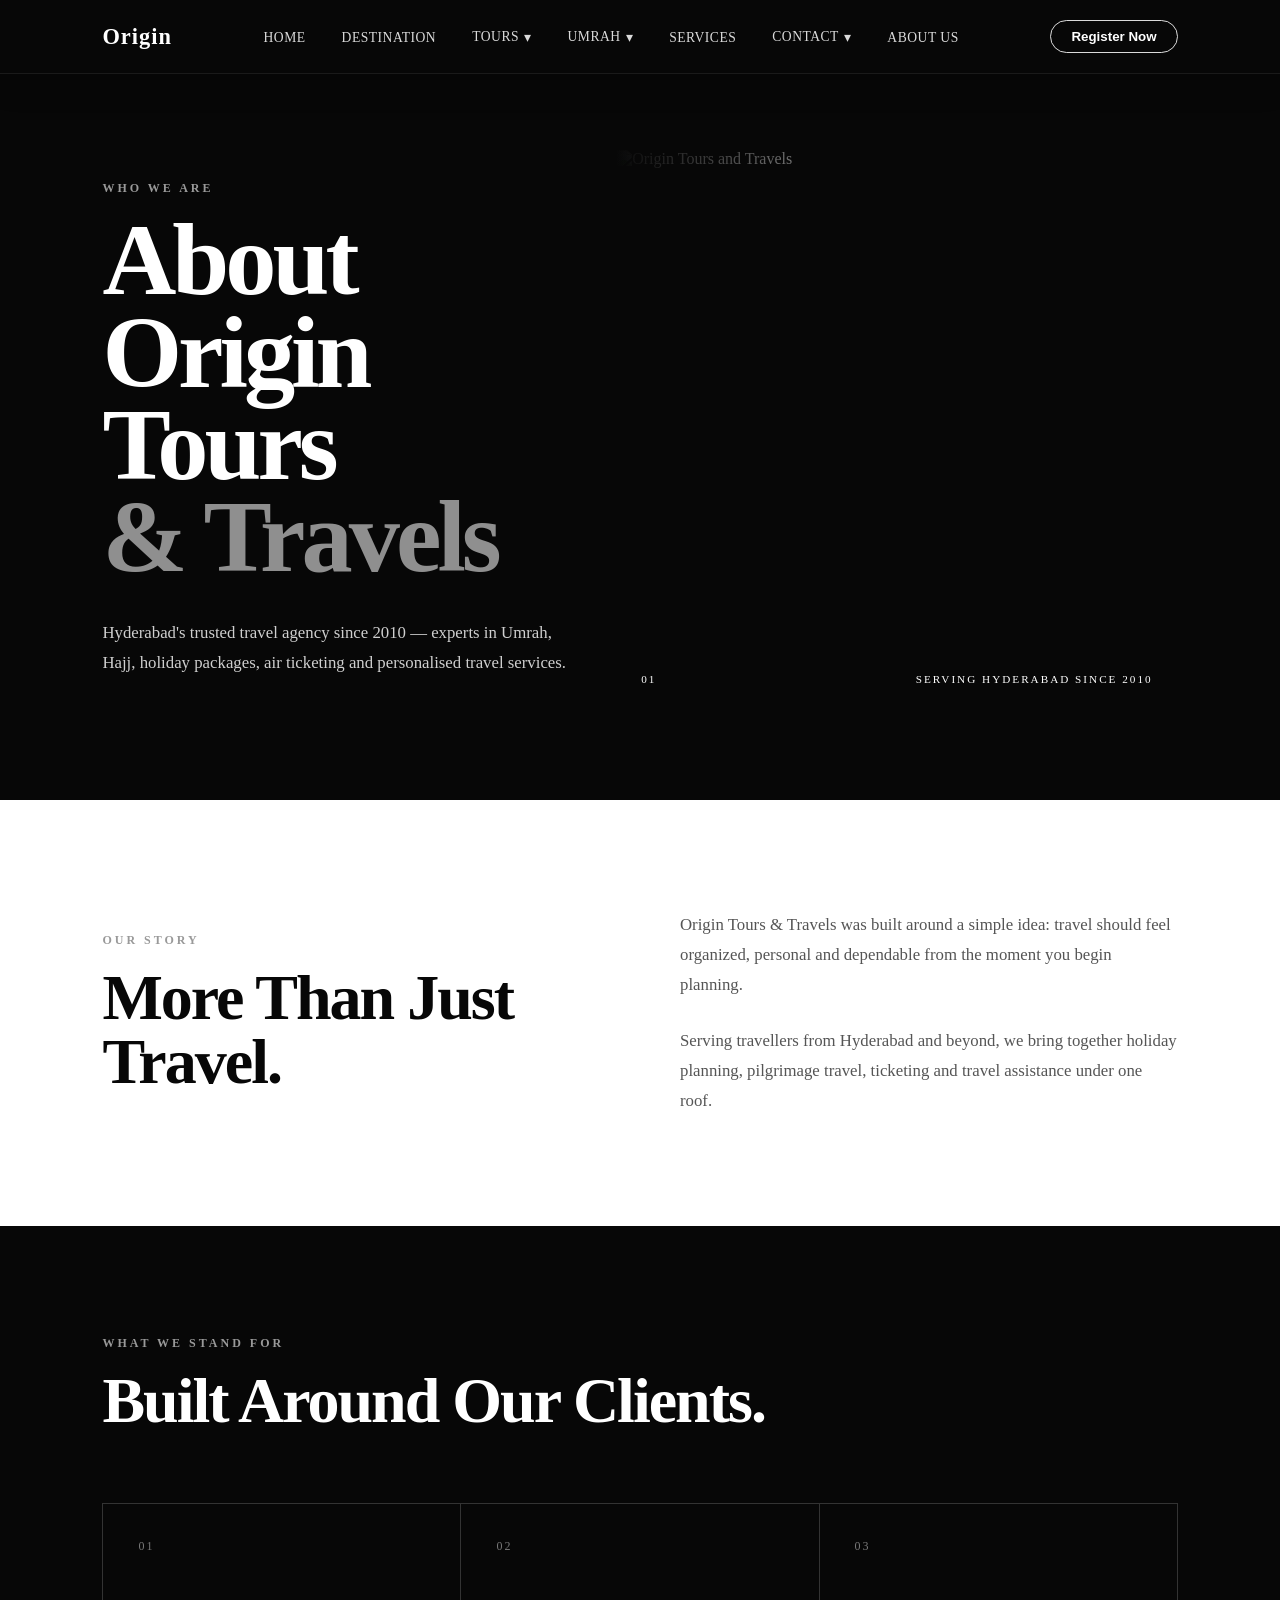
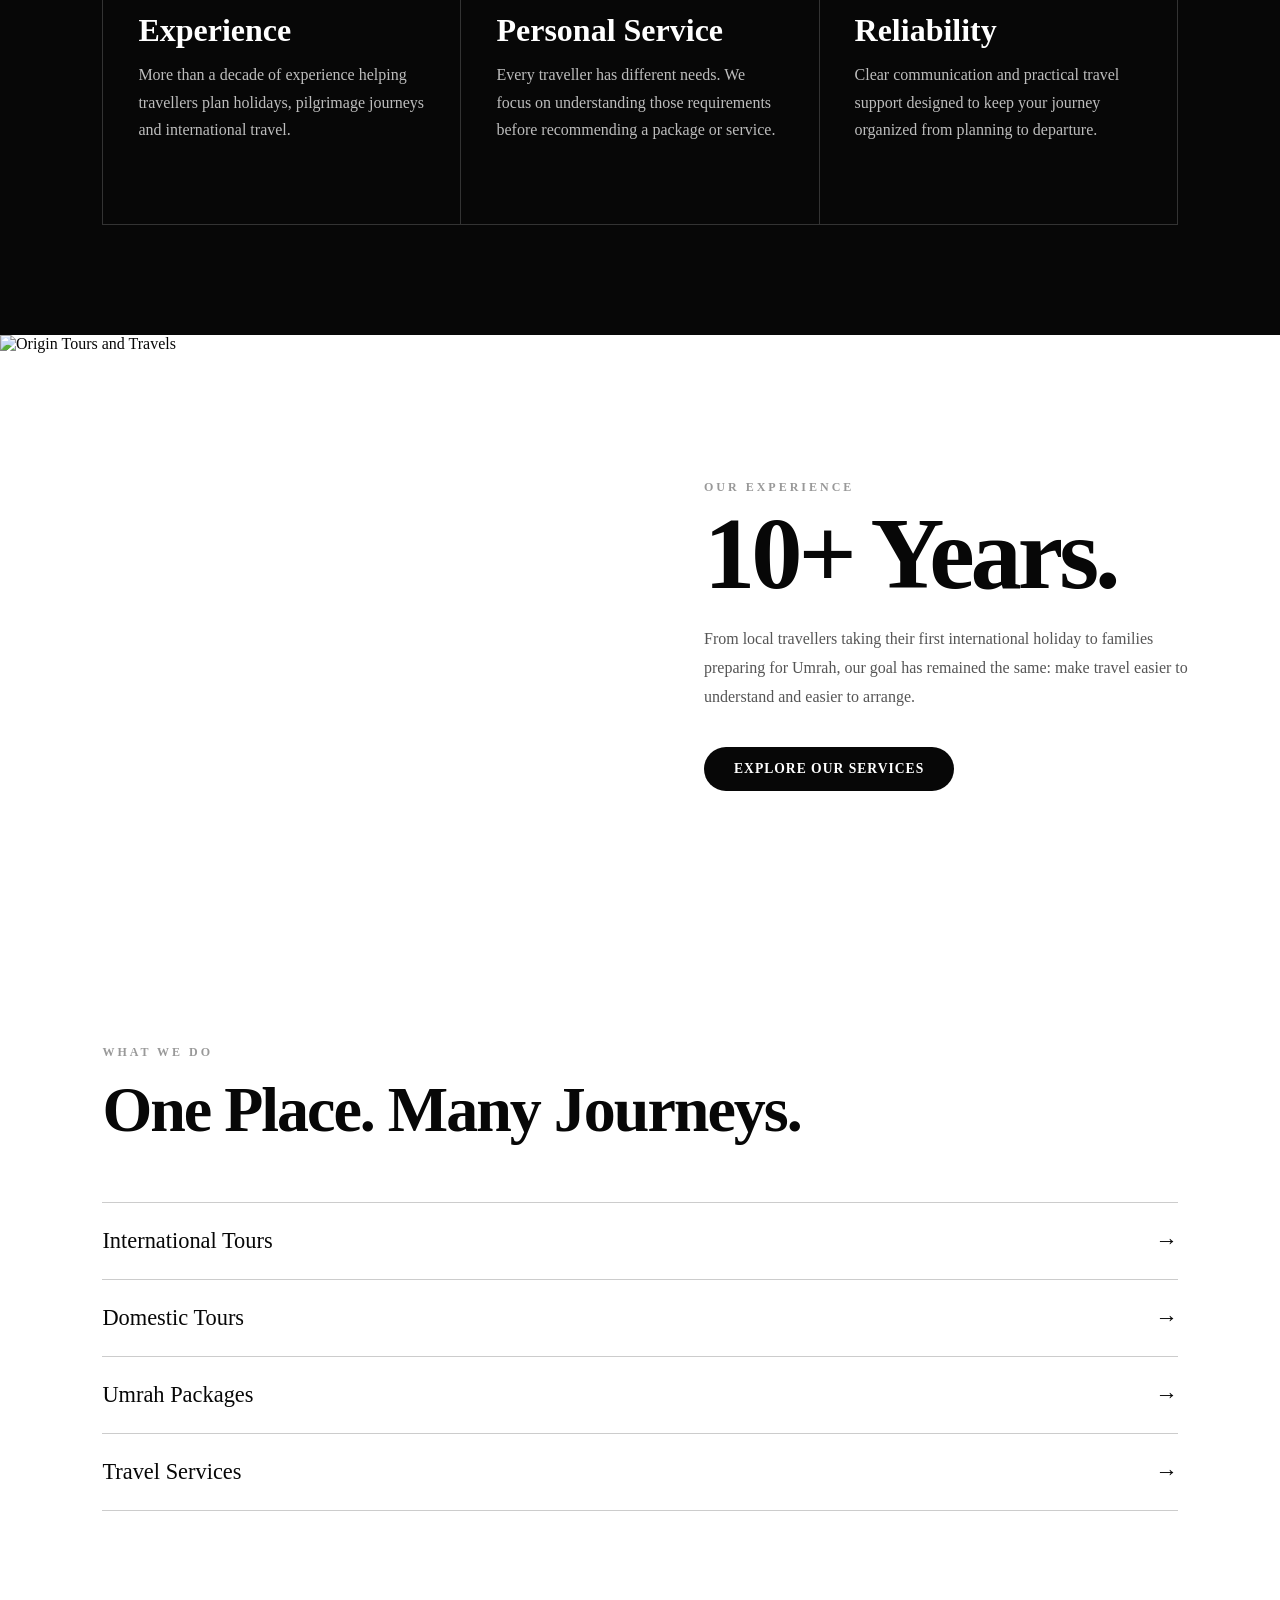
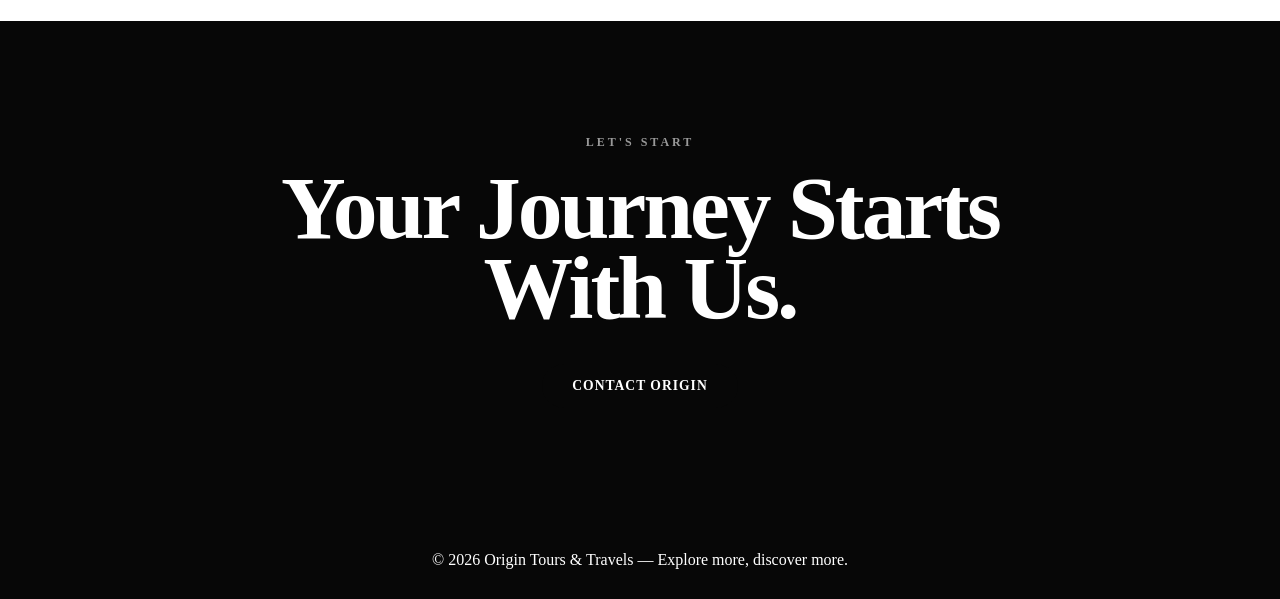
==== commit c87cb602: "Removed user:drag" ====
--- a/about.html
+++ b/about.html
@@ -14,7 +14,9 @@
         /* ========================================================
    ABOUT HERO
 ======================================================== */
-
+* {
+    -webkit-user-drag: none;
+}
 .about-hero {
   position: relative;
 
@@ -600,6 +602,15 @@
 
 }
     </style>
+    <script>
+        document.addEventListener("dragstart", function (event) {
+    const selection = window.getSelection();
+
+    if (selection && !selection.isCollapsed) {
+        event.preventDefault();
+    }
+}, true);
+    </script>
 </head>
 
 <body>
@@ -623,7 +634,7 @@
             </div>
 
             <div class="nav-item">
-                <a href="destinations.html" class="nav-link">
+                <a href="Destination.html" class="nav-link">
                     Destination
                 </a>
             </div>
--- a/style.css
+++ b/style.css
@@ -334,691 +334,270 @@
     /* Reset margins to prevent weird gaps around the screen edge */
     /* Reset margins to prevent weird gaps around the screen edge */
 
-
- * {
-  margin: 0;
-  padding: 0;
-  box-sizing: border-box;
+/* ========================================================
+   ORIGIN — GLOBAL STYLESHEET
+   Shared styles used across the website.
+   Page-specific styles stay inside each HTML file.
+======================================================== */
+
+
+/* ========================================================
+   1. GLOBAL RESET
+======================================================== */
+
+* {
+    margin: 0;
+    padding: 0;
+    box-sizing: border-box;
+    -webkit-user-drag: none;
 }
 
 html,
 body {
-  width: 100%;
-  max-width: 100%;
-  overflow-x: hidden;
-}
-
-
-/* ========================================================
-   HERO / VIDEO CONTAINER
-   ======================================================== */
-
-.video-container {
-  position: relative;
-  width: 100%;
-  height: 100vh;
-  overflow: hidden;
-  display: flex;
-  justify-content: flex-start;
-  align-items: center;
-  padding-left: 8%;
-}
-/* ========================================================
-   HOME HERO ADDITIONS
-======================================================== */
-
-.home-label {
-  margin-bottom: 5px;
-
-  font-size: 0.75rem;
-
-  font-weight: 700;
-
-  letter-spacing: 3px;
-
-  text-transform: uppercase;
-
-  color: #dddddd;
-}
-
-.hero-content h1 span {
-  display: block;
-
-  color: #cfcfcf;
-}
-
-.hero-actions {
-  display: flex;
-
-  align-items: center;
-
-  gap: 15px;
-
-  margin-top: 5px;
-}
+    width: 100%;
+    max-width: 100%;
+    overflow-x: hidden;
+}
+
+body {
+    background: #ffffff;
+    color: #070707;
+}
+a {
+    -webkit-user-drag: none;
+    /* user-drag: none; */
+}
+
+/* ========================================================
+   2. SHARED VARIABLES
+======================================================== */
+
+:root {
+    --origin-black: #070707;
+    --origin-white: #ffffff;
+    --origin-sand: #c5a47e;
+    --origin-grey: #666666;
+    --origin-light-grey: #f5f5f3;
+    --origin-line: rgba(7, 7, 7, 0.12);
+}
+
+
+/* ========================================================
+   3. SHARED SECTION LABEL
+======================================================== */
+
+.section-label {
+    margin-bottom: 18px;
+
+    color: #999999;
+
+    font-size: 0.75rem;
+    font-weight: 700;
+    letter-spacing: 3px;
+    text-transform: uppercase;
+}
+
+
+/* ========================================================
+   4. SHARED HERO IMAGE CAPTION
+======================================================== */
+
+.hero-image-caption {
+    position: absolute;
+
+    z-index: 2;
+
+    right: 25px;
+    bottom: 25px;
+    left: 25px;
+
+    display: flex;
+    justify-content: space-between;
+    align-items: center;
+
+    color: var(--origin-sand);
+
+    font-size: 0.7rem;
+    letter-spacing: 2px;
+    text-transform: uppercase;
+}
+
+
+/* ========================================================
+   5. PRIMARY BUTTON
+======================================================== */
+
+/*
+   .home-btn is retained as a compatibility alias because
+   existing pages still use that class.
+*/
+
+.primary-btn,
+.home-btn {
+    display: inline-block;
+
+    padding: 14px 30px;
+
+    background-color: var(--origin-white);
+    color: #000000;
+
+    border: 1px solid var(--origin-white);
+    border-radius: 30px;
+
+    text-decoration: none;
+
+    font-size: 0.85rem;
+    font-weight: 700;
+    letter-spacing: 1px;
+    text-transform: uppercase;
+
+    cursor: pointer;
+
+    transition:
+        background-color 0.2s ease,
+        color 0.2s ease,
+        border-color 0.2s ease,
+        transform 0.2s ease,
+        box-shadow 0.2s ease;
+}
+
+.primary-btn:hover,
+.home-btn:hover {
+    transform: translateY(-3px);
+}
+
+
+/* ========================================================
+   6. HERO BUTTON
+   Used by the homepage hero and contact register link.
+======================================================== */
 
 .hero-btn {
-  display: inline-block;
-
-  background-color: #ffffff;
-  color: #060606d6;
-
-  border: 1px solid #ffffff;
-
-  padding: 12px 32px;
-
-  border-radius: 30px;
-
-  font-size: 1rem;
-  font-weight: 700;
-
-  text-decoration: none;
-
-  cursor: pointer;
-  user-select: none;
-
-  transition:
-    background-color 0.25s ease,
-    color 0.25s ease,
-    border-color 0.25s ease,
-    transform 0.25s ease,
-    box-shadow 0.25s ease;
+    -webkit-user-drag: none;
+    display: inline-block;
+
+    background-color: #ffffff;
+    color: #060606d6;
+
+    border: 1px solid #ffffff;
+
+    padding: 12px 32px;
+
+    border-radius: 30px;
+
+    font-size: 1rem;
+    font-weight: 700;
+
+    text-decoration: none;
+
+    cursor: pointer;
+    user-select: none;
+
+    transition:
+        background-color 0.25s ease,
+        color 0.25s ease,
+        border-color 0.25s ease,
+        transform 0.25s ease,
+        box-shadow 0.25s ease;
 }
 
 .hero-btn:hover {
-  background-color: transparent;
-  color: #ffffff;
-
-  border-color: rgba(255, 255, 255, 0.8);
-
-  transform: none;
-
-  box-shadow:
-    0 8px 20px rgba(0, 0, 0, 0.25);
-}
+    background-color: transparent;
+    color: #ffffff;
+
+    border-color: rgba(255, 255, 255, 0.8);
+
+    transform: translateY(-2px);
+
+    box-shadow:
+        0 8px 20px rgba(0, 0, 0, 0.25);
+}
+
+
+/* ========================================================
+   7. HERO SECONDARY BUTTON
+======================================================== */
 
 .hero-secondary-btn {
-  display: inline-block;
-
-  padding: 12px 28px;
-
-  border: 1px solid rgba(255, 255, 255, 0.7);
-  border-radius: 30px;
-
-  background-color: transparent;
-  color: #ffffff;
-
-  text-decoration: none;
-
-  font-size: 1rem;
-  font-weight: 600;
-
-  transition:
-    background-color 0.25s ease,
-    color 0.25s ease,
-    border-color 0.25s ease,
-    transform 0.25s ease,
-    box-shadow 0.25s ease;
+    display: inline-block;
+
+    padding: 12px 28px;
+
+    border: 1px solid rgba(255, 255, 255, 0.7);
+    border-radius: 30px;
+
+    background-color: transparent;
+    color: #ffffff;
+
+    text-decoration: none;
+
+    font-size: 1rem;
+    font-weight: 600;
+
+    transition:
+        background-color 0.25s ease,
+        color 0.25s ease,
+        border-color 0.25s ease,
+        transform 0.25s ease,
+        box-shadow 0.25s ease;
 }
 
 .hero-secondary-btn:hover {
-  background-color: #ffffff;
-  color: #000000;
-  border-color: #ffffff;
-  transform: none;
-  box-shadow:
-    0 8px 20px rgba(0, 0, 0, 0.25);
-}
-
-/* ========================================================
-   HOME INTRO
-======================================================== */
-
-.home-intro {
-  display: grid;
-
-  grid-template-columns: 1fr 1fr;
-
-  gap: 80px;
-
-  padding: 110px 8%;
-
-  background-color: #ffffff;
-
-  color: #070707;
-
-  align-items: center;
-}
-
-.home-intro-heading {
-  max-width: 650px;
-}
-
-.home-intro-heading h2 {
-  font-size: clamp(2.8rem, 5vw, 5rem);
-
-  line-height: 0.95;
-
-  letter-spacing: -3px;
-}
-
-.home-intro-content {
-  max-width: 550px;
-}
-
-.home-intro-content p {
-  margin-bottom: 30px;
-
-  color: #555555;
-
-  line-height: 1.8;
-
-  font-size: 1.05rem;
-}
-
-.home-text-link {
-  display: inline-block;
-
-  color: inherit;
-
-  text-decoration: none;
-
-  font-size: 0.8rem;
-
-  font-weight: 700;
-
-  letter-spacing: 1px;
-
-  text-transform: uppercase;
-}
-
-.home-text-link:hover {
-  text-decoration: underline;
-}
-
-
-/* ========================================================
-   HOME DESTINATIONS
-======================================================== */
-
-.home-destinations {
-  padding: 110px 8%;
-
-  background-color: #070707;
-
-  color: #ffffff;
-}
-
-.home-section-heading {
-  display: flex;
-
-  justify-content: space-between;
-
-  align-items: flex-end;
-
-  gap: 40px;
-
-  margin-bottom: 60px;
-}
-
-.home-section-heading h2 {
-  max-width: 700px;
-
-  font-size: clamp(2.8rem, 5vw, 5rem);
-
-  line-height: 0.95;
-
-  letter-spacing: -3px;
-}
-
-.home-section-heading .home-text-link {
-  color: #ffffff;
-
-  white-space: nowrap;
-}
-
-
-/* ========================================================
-   HOME DESTINATION GRID
-======================================================== */
-
-.home-destination-grid {
-  display: grid;
-
-  grid-template-columns: repeat(4, 1fr);
-
-  gap: 20px;
-}
-
-.home-destination-card {
-  background-color: #111111;
-
-  overflow: hidden;
-
-  border-radius: 4px;
-
-  transition:
-    transform 0.3s ease;
-}
-
-.home-destination-card:hover {
-  transform: translateY(-8px);
-}
-
-.home-destination-image {
-  width: 100%;
-
-  height: 300px;
-
-  overflow: hidden;
-}
-
-.home-destination-image img {
-  width: 100%;
-
-  height: 100%;
-
-  display: block;
-
-  object-fit: cover;
-
-  transition:
-    transform 0.5s ease;
-}
-
-.home-destination-card:hover
-.home-destination-image img {
-  transform: scale(1.06);
-}
-
-.home-destination-content {
-  padding: 22px;
-
-  display: grid;
-
-  grid-template-columns: auto 1fr auto;
-
-  align-items: center;
-
-  gap: 15px;
-}
-
-.home-destination-content span {
-  color: #777777;
-
-  font-size: 0.7rem;
-
-  letter-spacing: 2px;
-}
-
-.home-destination-content h3 {
-  font-size: 1.3rem;
-
-  line-height: 1;
-}
-
-.home-destination-content a {
-  color: #ffffff;
-
-  text-decoration: none;
-
-  font-size: 0.75rem;
-
-  font-weight: 700;
-}
-
-.home-destination-content a:hover {
-  text-decoration: underline;
-}
-
-
-/* ========================================================
-   HOME SERVICES
-======================================================== */
-
-.home-services {
-  padding: 110px 8%;
-
-  background-color: #ffffff;
-
-  color: #070707;
-}
-
-.home-services-heading {
-  max-width: 750px;
-
-  margin-bottom: 60px;
-}
-
-.home-services-heading h2 {
-  font-size: clamp(2.8rem, 5vw, 5rem);
-
-  line-height: 0.95;
-
-  letter-spacing: -3px;
-}
-
-.home-services-list {
-  border-top: 1px solid #cccccc;
-}
-
-.home-service-item {
-  display: flex;
-
-  justify-content: space-between;
-
-  align-items: center;
-
-  padding: 27px 0;
-
-  border-bottom: 1px solid #cccccc;
-
-  color: #070707;
-
-  text-decoration: none;
-
-  font-size: 1.4rem;
-
-  transition:
-    padding-left 0.2s ease;
-}
-
-.home-service-item:hover {
-  padding-left: 10px;
-}
-
-
-/* ========================================================
-   HOME UMRAH
-======================================================== */
-
-.home-umrah {
-  display: grid;
-
-  grid-template-columns: 1fr 1fr;
-
-  min-height: 620px;
-
-  background-color: #070707;
-
-  color: #ffffff;
-}
-
-.home-umrah-image {
-  min-height: 620px;
-}
-
-.home-umrah-image img {
-  width: 100%;
-
-  height: 100%;
-
-  display: block;
-
-  object-fit: cover;
-}
-
-.home-umrah-content {
-  padding: 90px 10%;
-
-  display: flex;
-
-  flex-direction: column;
-
-  justify-content: center;
-
-  align-items: flex-start;
-}
-
-.home-umrah-content h2 {
-  max-width: 600px;
-
-  margin-bottom: 30px;
-
-  font-size: clamp(3rem, 6vw, 6rem);
-
-  line-height: 0.9;
-
-  letter-spacing: -3px;
-}
-
-.home-umrah-content p:not(.section-label) {
-  max-width: 500px;
-
-  margin-bottom: 35px;
-
-  color: #c0c0c0;
-
-  line-height: 1.8;
-}
-
-
-/* ========================================================
-   HOME BUTTON
-======================================================== */
-
-.home-btn {
-  display: inline-block;
-
-  padding: 14px 30px;
-
-  background-color: #ffffff;
-
-  color: #000000;
-
-  border-radius: 30px;
-
-  text-decoration: none;
-
-  font-size: 0.85rem;
-
-  font-weight: 700;
-
-  letter-spacing: 1px;
-
-  text-transform: uppercase;
-
-  transition:
-    transform 0.2s ease;
-}
-
-.home-btn:hover {
-  transform: translateY(-3px);
-}
-
-
-/* ========================================================
-   HOME CTA
-======================================================== */
-
-.home-cta {
-  min-height: 550px;
-
-  padding: 100px 8%;
-
-  background-color: #ffffff;
-
-  color: #070707;
-
-  display: flex;
-
-  flex-direction: column;
-
-  align-items: center;
-
-  justify-content: center;
-
-  text-align: center;
-}
-
-.home-cta h2 {
-  max-width: 900px;
-
-  margin-bottom: 35px;
-
-  font-size: clamp(4rem, 8vw, 8rem);
-
-  line-height: 0.85;
-
-  letter-spacing: -4px;
-}
-
-
-/* ========================================================
-   HOME RESPONSIVE
-======================================================== */
-
-@media (max-width: 1100px) {
-
-  .home-destination-grid {
-    grid-template-columns: repeat(2, 1fr);
-  }
-
-}
-
-
-@media (max-width: 900px) {
-
-  .home-intro {
-    grid-template-columns: 1fr;
-
-    gap: 40px;
-  }
-
-  .home-umrah {
-    grid-template-columns: 1fr;
-  }
-
-  .home-umrah-image {
-    min-height: 450px;
-  }
-
-}
-
-
-@media (max-width: 700px) {
-
-  .hero-actions {
-    flex-wrap: wrap;
-  }
-
-  .home-intro {
-    padding: 80px 6%;
-  }
-
-  .home-destinations {
-    padding: 80px 6%;
-  }
-
-  .home-section-heading {
-    flex-direction: column;
-
-    align-items: flex-start;
-
-    margin-bottom: 45px;
-  }
-
-  .home-destination-grid {
-    grid-template-columns: 1fr;
-  }
-
-  .home-destination-image {
-    height: 260px;
-  }
-
-  .home-services {
-    padding: 80px 6%;
-  }
-
-  .home-service-item {
-    font-size: 1.1rem;
-  }
-
-  .home-umrah-image {
-    min-height: 350px;
-  }
-
-  .home-umrah-content {
-    padding: 70px 6%;
-  }
-
-  .home-cta {
-    min-height: 400px;
-
-    padding: 80px 6%;
-  }
-
-}
-
-.bg-video {
-  position: absolute;
-  top: 0;
-  left: 0;
-  width: 100%;
-  height: 100%;
-  object-fit: cover;
-  z-index: 1;
-}
-
-.overlay {
-  position: absolute;
-  top: 0;
-  left: 0;
-  width: 100%;
-  height: 100%;
-  background: rgba(0, 0, 0, 0.4);
-  z-index: 2;
-}
-
-.hero-content {
-  position: relative;
-  z-index: 3;
-  color: #ffffff;
-  text-align: left;
-  max-width: 550px;
-  display: flex;
-  flex-direction: column;
-  align-items: flex-start;
-  gap: 16px;
-  user-select: none;
-}
-
-#Getstarted {
-  margin-top: 0.8px;
-}
-
-
-/* ========================================================
-   NAVBAR & LINKS
-   ======================================================== */
+    background-color: #ffffff;
+    color: #000000;
+
+    border-color: #ffffff;
+
+    transform: translateY(-2px);
+
+    box-shadow:
+        0 8px 20px rgba(0, 0, 0, 0.25);
+}
+
+
+/* ========================================================
+   8. NAVBAR
+======================================================== */
 
 .navbar {
-  position: absolute;
-  top: 0;
-  left: 0;
-  width: 100%;
-  display: flex;
-  justify-content: space-between;
-  align-items: center;
-  padding: 20px 8%;
-  z-index: 10;
-  flex-wrap: nowrap;
-  background: #070707;
-  border-top: 0px solid rgba(255, 255, 255, 0.35);
-  border-bottom: 1px solid rgba(255, 255, 255, 0.08);
-  box-shadow: 0 8px 32px rgba(0, 0, 0, 0.2);
+    position: absolute;
+
+    top: 0;
+    left: 0;
+
+    width: 100%;
+
+    display: flex;
+    justify-content: space-between;
+    align-items: center;
+
+    padding: 20px 8%;
+
+    z-index: 10;
+
+    flex-wrap: nowrap;
+
+    background: #070707;
+
+    border-bottom: 1px solid rgba(255, 255, 255, 0.08);
+
+    box-shadow:
+        0 8px 32px rgba(0, 0, 0, 0.2);
 }
 
 .logo {
-  color: #ffffff;
-  font-weight: 700;
-  font-size: 1.4rem;
-  letter-spacing: 1px;
+    color: #ffffff;
+
+    font-size: 1.4rem;
+    font-weight: 700;
+    letter-spacing: 1px;
+
+    white-space: nowrap;
 }
 
 .nav-links {
-  display: flex;
-  align-items: center;
+    display: flex;
+    align-items: center;
 }
 
 .nav-item {
@@ -1027,226 +606,336 @@
 }
 
 .nav-link {
-  color: #ffffff;
-  text-decoration: none;
-  font-size: 0.85rem;
-  letter-spacing: 0.5px;
-  text-transform: uppercase;
-  opacity: 0.85;
-  display: inline-flex;
-  align-items: center;
+    display: inline-flex;
+    align-items: center;
+
+    color: #ffffff;
+
+    text-decoration: none;
+
+    font-size: 0.85rem;
+    letter-spacing: 0.5px;
+    text-transform: uppercase;
+
+    opacity: 0.85;
 }
 
 .nav-link:hover {
-  opacity: 2;
-}
-
-
-/* ========================================================
-   DROPDOWN ARROW
-   ======================================================== */
-
-/* Arrow ONLY for items that actually have a dropdown */
+    opacity: 1;
+}
+
+
+/* ========================================================
+   9. NAVBAR DROPDOWN ARROW
+======================================================== */
+
+.has-dropdown::after {
+    content: "";
+
+    position: absolute;
+
+    top: 100%;
+    left: 0;
+    right: 0;
+
+    height: 16px;
+
+    z-index: 999;
+}
 
 .has-dropdown .nav-link::after {
-  content: "▾";
-  font-size: 0.85rem;
-  margin-left: 5px;
-  display: inline-block;
-  transition: transform 0.2s ease;
+    content: "▾";
+
+    margin-left: 5px;
+
+    font-size: 0.85rem;
+
+    display: inline-block;
+
+    transition:
+        transform 0.2s ease;
 }
 
 .has-dropdown:hover .nav-link::after {
-  transform: rotate(360deg);
-}
-
-
-/* ========================================================
-   HOVER DROPDOWN MENU
-   ======================================================== */
+    transform: rotate(180deg);
+}
+
+
+/* ========================================================
+   10. NAVBAR DROPDOWN
+======================================================== */
 
 .dropdown {
-  position: absolute;
-  margin-top: 3px;
-  top: 100%;
-  left: 0;
-  min-width: 170px;
-  padding: 15px;
-  display: none;
-  flex-direction: column;
-  gap: 10px;
-
-  background: rgba(0, 0, 0, 0.9);
-
-  backdrop-filter: blur(12px);
-  -webkit-backdrop-filter: blur(12px);
-
-  border: 1px solid rgba(255, 255, 255, 0.15);
-  border-radius: 10px;
-
-  z-index: 1000;
+    position: absolute;
+
+    top: 100%;
+    left: 0;
+
+    min-width: 170px;
+
+    margin-top: 3px;
+    padding: 15px;
+
+    display: none;
+    flex-direction: column;
+
+    gap: 10px;
+
+    background: rgba(0, 0, 0, 0.9);
+
+    backdrop-filter: blur(12px);
+    -webkit-backdrop-filter: blur(12px);
+
+    border: 1px solid rgba(255, 255, 255, 0.15);
+
+    border-radius: 10px;
+
+    z-index: 1000;
 }
 
 .nav-item:hover .dropdown {
-  display: flex;
+/* .nav-item:focus-within .dropdown { */
+    display: flex;
 }
 
 .dropdown a {
-  margin: 0px;
-  padding: 8px 10px;
-  text-transform: none;
-  font-size: 0.85rem;
-  white-space: nowrap;
-  color: #ffffff;
-  text-decoration: none;
-  opacity: 0.85;
+    margin: 0;
+    padding: 8px 10px;
+
+    color: #ffffff;
+
+    text-decoration: none;
+
+    font-size: 0.85rem;
+    text-transform: none;
+
+    white-space: nowrap;
+
+    opacity: 0.85;
 }
 
 .dropdown a:hover {
-  opacity: 1;
-}
-
-
-/* ========================================================
-   NAV BUTTON
-   ======================================================== */
+    opacity: 1;
+}
+
+
+/* ========================================================
+   11. NAVBAR REGISTER BUTTON
+======================================================== */
 
 .nav-btn {
-  background-color: transparent;
-  color: #ffffff;
-  border: 1px solid rgba(255, 255, 255, 0.85);
-  padding: 8px 20px;
-  border-radius: 25px;
-  font-weight: 600;
-  cursor: pointer;
-}
-
-
-/* ========================================================
-   FULL-WIDTH BREAKOUT IMAGE SECTION
-   ======================================================== */
+    padding: 8px 20px;
+
+    background-color: transparent;
+    color: #ffffff;
+
+    border: 1px solid rgba(255, 255, 255, 0.85);
+    border-radius: 25px;
+
+    font-weight: 600;
+
+    cursor: pointer;
+
+    white-space: nowrap;
+
+    transition:
+        background-color 0.2s ease,
+        color 0.2s ease,
+        transform 0.2s ease;
+}
+
+.nav-btn:hover {
+    background-color: #ffffff;
+    color: #070707;
+
+    transform: translateY(-2px);
+}
+
+
+/* ========================================================
+   12. SHARED TEXT LINKS
+======================================================== */
+
+.home-text-link {
+    display: inline-block;
+
+    color: inherit;
+
+    text-decoration: none;
+
+    font-size: 0.8rem;
+    font-weight: 700;
+
+    letter-spacing: 1px;
+
+    text-transform: uppercase;
+}
+
+.home-text-link:hover {
+    text-decoration: underline;
+}
+
+
+/* ========================================================
+   13. FULL-WIDTH BREAKOUT IMAGE
+   Kept global because this utility can be reused by
+   multiple pages.
+======================================================== */
 
 .image-section {
-  width: 100vw !important;
-  position: relative;
-  left: 50%;
-  right: 50%;
-  margin-left: -50vw;
-  margin-right: -50vw;
-  height: 500px;
-  background-color: #070707;
+    position: relative;
+
+    width: 100vw;
+
+    left: 50%;
+
+    margin-left: -50vw;
+
+    height: 500px;
+
+    background-color: #070707;
 }
 
 .image-section img {
-  width: 100% !important;
-  height: 100% !important;
-  object-fit: cover !important;
-  object-position: center !important;
-  display: block !important;
-}
-
-
-/* ========================================================
-   ABOUT SECTION
-   ======================================================== */
+    width: 100%;
+    height: 100%;
+
+    display: block;
+
+    object-fit: cover;
+    object-position: center;
+}
+
+
+/* ========================================================
+   14. LEGACY / SHARED CONTENT CLASSES
+   Retained because other existing pages may still use them.
+======================================================== */
 
 .about-section {
-  background-color: #070707;
-  color: #ffffff;
-  padding: 60px 8%;
-  text-align: center;
-  font-size: 1.05rem;
-  line-height: 1.6;
-  font-style: italic;
-}
-
-
-/* ========================================================
-   EXPLORE SECTION
-   ======================================================== */
+    background-color: #070707;
+    color: #ffffff;
+
+    padding: 60px 8%;
+
+    text-align: center;
+
+    font-size: 1.05rem;
+    line-height: 1.6;
+
+    font-style: italic;
+}
 
 .hero {
-  background-color: #ffffff;
-  color: #000000;
-  padding: 100px 8%;
-  text-align: center;
-  min-height: 300px;
-  display: flex;
-  justify-content: center;
-  align-items: center;
+    background-color: #ffffff;
+    color: #000000;
+
+    padding: 100px 8%;
+
+    text-align: center;
+
+    min-height: 300px;
+
+    display: flex;
+    justify-content: center;
+    align-items: center;
 }
 
 .heroh2 {
-  background-color: #070707;
-  color: #ffffff;
-  padding: 60px 8%;
-  text-align: center;
-  font-size: 2.05rem;
-  line-height: 1.6;
-  font-style: italic;
+    background-color: #070707;
+    color: #ffffff;
+
+    padding: 60px 8%;
+
+    text-align: center;
+
+    font-size: 2.05rem;
+    line-height: 1.6;
+
+    font-style: italic;
 }
 
 .heroh3 {
-  background-color: #070707;
-  color: #ffffff;
-  padding: 60px 8%;
-  text-align: center;
-  font-size: 1.50rem;
-  line-height: 1.6;
-  font-style: italic;
-}
+    background-color: #070707;
+    color: #ffffff;
+
+    padding: 60px 8%;
+
+    text-align: center;
+
+    font-size: 1.5rem;
+    line-height: 1.6;
+
+    font-style: italic;
+}
+
+
+/* ========================================================
+   15. FOOTER
+======================================================== */
 
 .hero-footer {
-  background-color: #070707;
-  color: white;
-  text-align: center;
-  padding: 30px;
-}
-
-
-/* ========================================================
-   ACCESSIBILITY & TYPOGRAPHY
-   ======================================================== */
+    background-color: #070707;
+    color: #ffffff;
+
+    padding: 30px;
+
+    text-align: center;
+    -webkit-user-drag: none;
+}
+.hero-footer p {
+    user-select: none;
+}
+
+/* ========================================================
+   16. TYPOGRAPHY UTILITY
+======================================================== */
+
+.montserrat {
+    font-family: "Montserrat", sans-serif;
+
+    font-optical-sizing: auto;
+
+    font-weight: 200;
+    font-style: italic;
+}
+
+
+/* ========================================================
+   17. ACCESSIBILITY
+======================================================== */
 
 a:focus-visible,
 button:focus-visible,
 .nav-link:focus-visible {
-  outline: 2px solid #ffffff;
-  outline-offset: 3px;
-  user-select: none;
-}
-
-.montserrat {
-  font-family: "Montserrat", sans-serif;
-  font-optical-sizing: auto;
-  font-weight: 200;
-  font-style: italic;
-}
-
-
-/* ========================================================
-   RESPONSIVE — MOBILE
-   ======================================================== */
+    outline: 2px solid #ffffff;
+    outline-offset: 3px;
+}
+
+
+/* ========================================================
+   18. SHARED MOBILE NAVIGATION
+======================================================== */
 
 @media (max-width: 700px) {
 
-  .nav-links {
-    display: none;
-  }
-
-  .video-container {
-    padding-left: 6%;
-  }
-
-  .hero-content {
-    max-width: 90%;
-  }
-
-  .hero-content h1 {
-    font-size: 1.8rem;
-  }
-
-  .image-section {
-    height: 350px;
-  }
-}+    .nav-links {
+        display: none;
+    }
+
+    .navbar {
+        padding: 18px 6%;
+    }
+
+    .nav-btn {
+        padding: 8px 16px;
+    }
+
+    .hero-footer {
+        padding: 25px 6%;
+    }
+
+    .image-section {
+        height: 350px;
+    }
+}
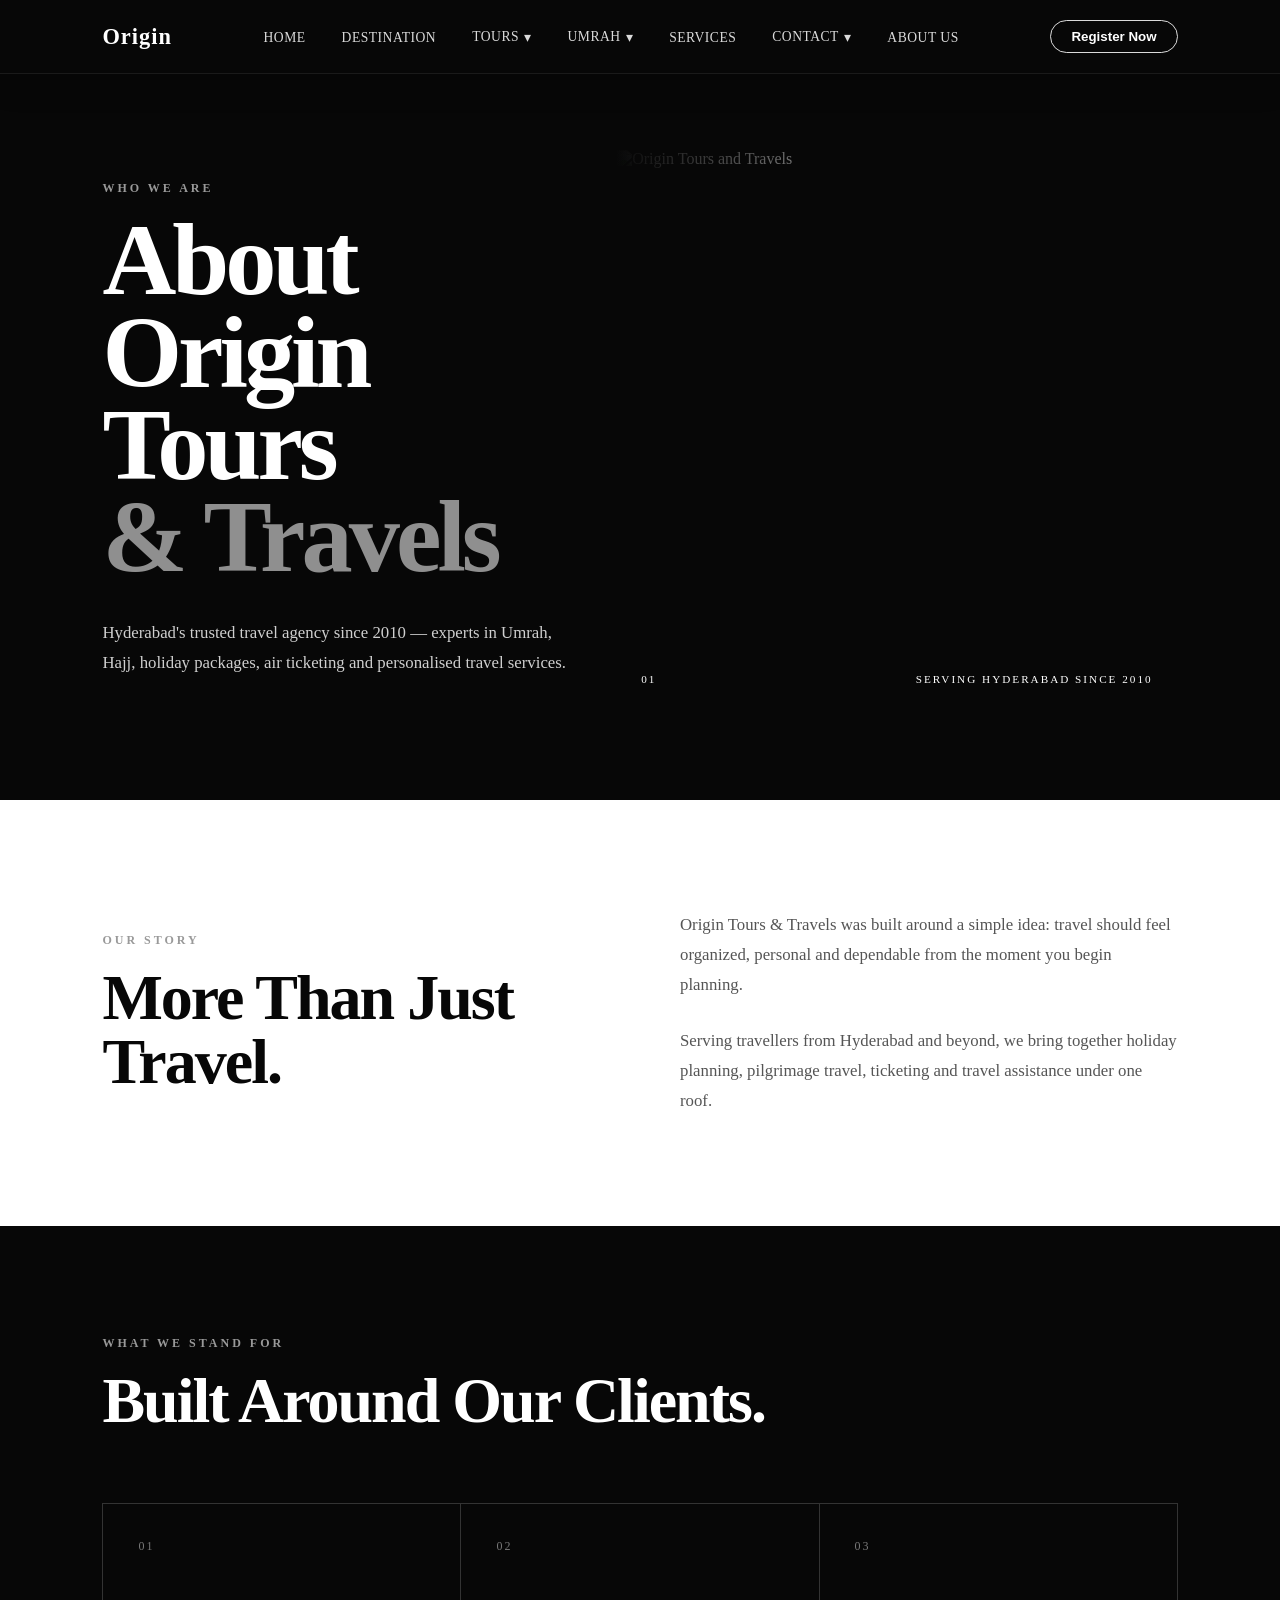
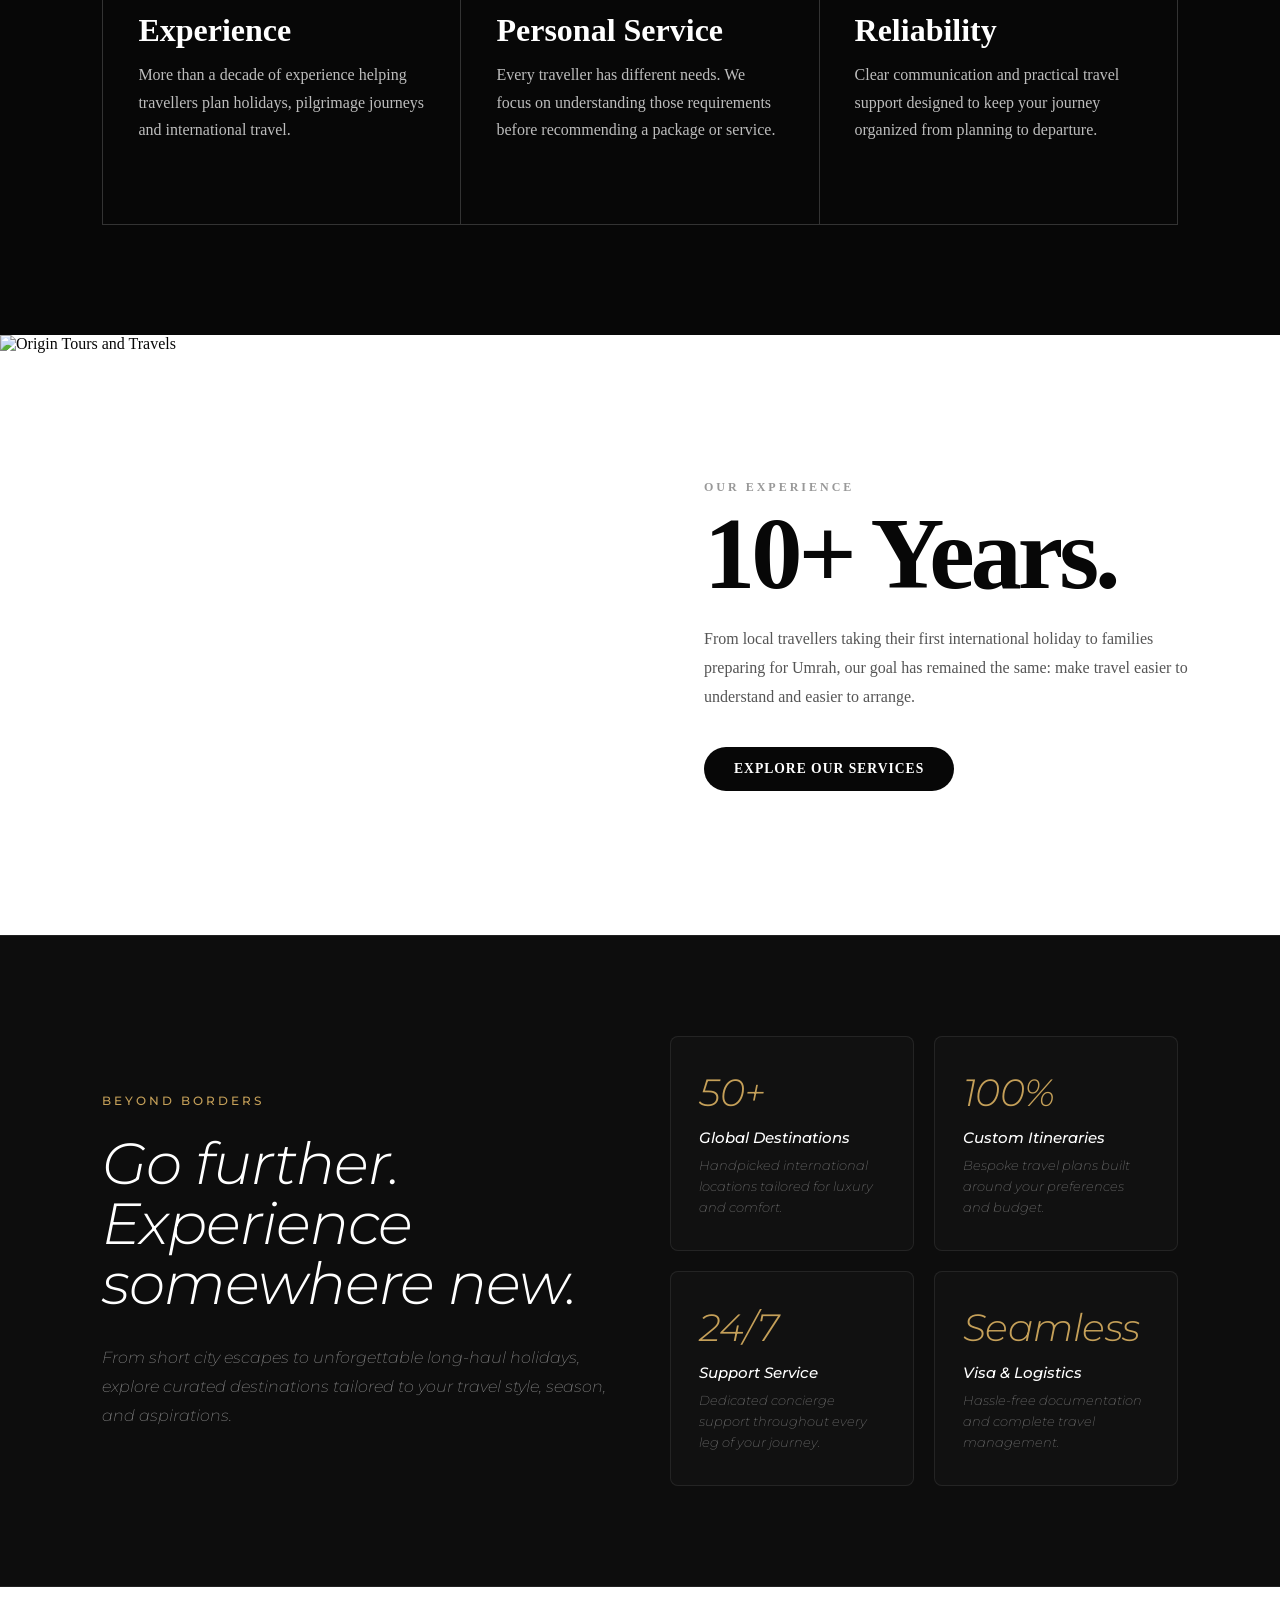
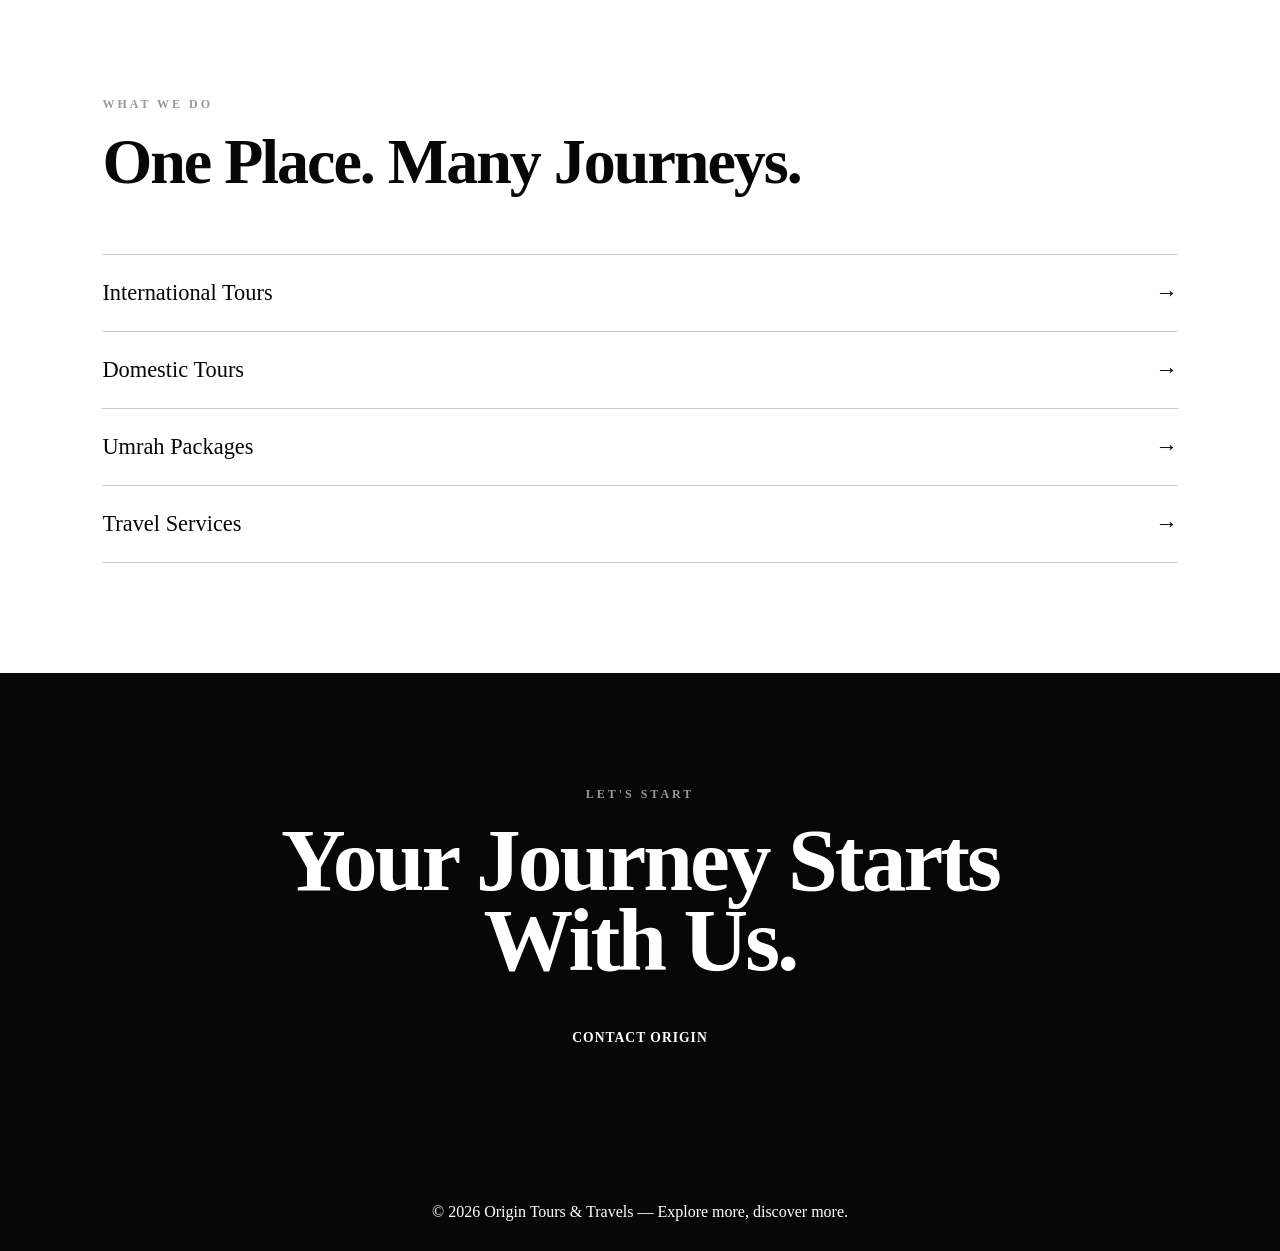
==== commit 331cdc5f: "WIP Internationaltours.html" ====
--- a/about.html
+++ b/about.html
@@ -406,6 +406,115 @@
   transform: translateY(-3px);
 }
 
+        /* =========================
+           OVERVIEW & HIGHLIGHTS
+        ========================= */
+ 
+        .intl-overview-section {
+            --intl-accent: #c5a059;
+            --intl-dark-bg: #0d0d0d;
+            --intl-card-bg: #0f1011;
+            --intl-text-main: #ffffff;
+            --intl-text-muted: #a0a0a0;
+ 
+            font-family: 'Montserrat', sans-serif;
+            box-sizing: border-box;
+            background: var(--intl-dark-bg);
+            color: var(--intl-text-main);
+            padding: 100px 8%;
+            border-top: 1px solid rgba(255, 255, 255, 0.08);
+            border-bottom: 1px solid rgba(255, 255, 255, 0.08);
+        }
+ 
+        .intl-overview-section * {
+            box-sizing: border-box;
+            margin: 0;
+            padding: 0;
+            -webkit-user-drag: none;
+        }
+ 
+        .intl-overview-container {
+            max-width: 1200px;
+            margin: 0 auto;
+            display: grid;
+            grid-template-columns: 1fr 1fr;
+            gap: 60px;
+            align-items: center;
+        }
+ 
+        .intl-section-label {
+            font-size: 0.75rem;
+            letter-spacing: 3px;
+            text-transform: uppercase;
+            color: var(--intl-accent);
+            font-weight: 500;
+            margin-bottom: 25px;
+        }
+ 
+        .intl-overview-text h2 {
+            font-size: clamp(2.8rem, 4.5vw, 4.2rem);
+            line-height: 1.05;
+            letter-spacing: -1px;
+            font-weight: 300;
+            font-style: italic;
+            color: var(--intl-text-main);
+            margin-bottom: 30px;
+        }
+ 
+        .intl-overview-text p {
+            font-size: 1rem;
+            line-height: 1.8;
+            font-weight: 200;
+            font-style: italic;
+            color: #888888;
+        }
+ 
+        .intl-highlights-grid {
+            display: grid;
+            grid-template-columns: repeat(2, 1fr);
+            gap: 20px;
+        }
+ 
+        .intl-highlight-card {
+            background: rgba(255, 255, 255, 0.02);
+            border: 1px solid rgba(255, 255, 255, 0.08);
+            border-radius: 8px;
+            padding: 32px 28px;
+            transition: all 0.3s ease;
+        }
+ 
+        .intl-highlight-card:hover {
+            border-color: rgba(197, 160, 89, 0.5);
+            background: rgba(255, 255, 255, 0.04);
+            transform: translateY(-3px);
+        }
+ 
+        .intl-highlight-number {
+            font-size: 2.4rem;
+            font-weight: 300;
+            font-style: italic;
+            color: var(--intl-accent);
+            margin-bottom: 12px;
+            display: block;
+            letter-spacing: -0.5px;
+        }
+ 
+        .intl-highlight-title {
+            font-size: 0.95rem;
+            font-weight: 500;
+            font-style: italic;
+            color: var(--intl-text-main);
+            margin-bottom: 8px;
+        }
+ 
+        .intl-highlight-desc {
+            font-size: 0.82rem;
+            font-weight: 200;
+            font-style: italic;
+            color: #777777;
+            line-height: 1.6;
+        }
+
 
 /* ========================================================
    ABOUT SERVICES
@@ -958,6 +1067,49 @@
             </div>
 
         </section>
+        <!-- =========================
+             OVERVIEW & HIGHLIGHTS
+        ========================= -->
+ 
+        <section class="intl-overview-section">
+ 
+            <div class="intl-overview-container">
+ 
+                <div class="intl-overview-text">
+                    <div class="intl-section-label">Beyond Borders</div>
+                    <h2>Go further.<br>Experience<br>somewhere new.</h2>
+                    <p>From short city escapes to unforgettable long-haul holidays, explore curated destinations tailored to your travel style, season, and aspirations.</p>
+                </div>
+ 
+                <div class="intl-highlights-grid">
+                    <div class="intl-highlight-card">
+                        <span class="intl-highlight-number">50+</span>
+                        <div class="intl-highlight-title">Global Destinations</div>
+                        <div class="intl-highlight-desc">Handpicked international locations tailored for luxury and comfort.</div>
+                    </div>
+ 
+                    <div class="intl-highlight-card">
+                        <span class="intl-highlight-number">100%</span>
+                        <div class="intl-highlight-title">Custom Itineraries</div>
+                        <div class="intl-highlight-desc">Bespoke travel plans built around your preferences and budget.</div>
+                    </div>
+ 
+                    <div class="intl-highlight-card">
+                        <span class="intl-highlight-number">24/7</span>
+                        <div class="intl-highlight-title">Support Service</div>
+                        <div class="intl-highlight-desc">Dedicated concierge support throughout every leg of your journey.</div>
+                    </div>
+ 
+                    <div class="intl-highlight-card">
+                        <span class="intl-highlight-number">Seamless</span>
+                        <div class="intl-highlight-title">Visa &amp; Logistics</div>
+                        <div class="intl-highlight-desc">Hassle-free documentation and complete travel management.</div>
+                    </div>
+                </div>
+ 
+            </div>
+ 
+        </section>
 
 
         <!-- ====================================================
--- a/style.css
+++ b/style.css
@@ -379,6 +379,9 @@
     --origin-grey: #666666;
     --origin-light-grey: #f5f5f3;
     --origin-line: rgba(7, 7, 7, 0.12);
+    --international-accent: #fd1111;
+    --international-accent-soft: #f8eb5e75;
+        
 }
 
 
